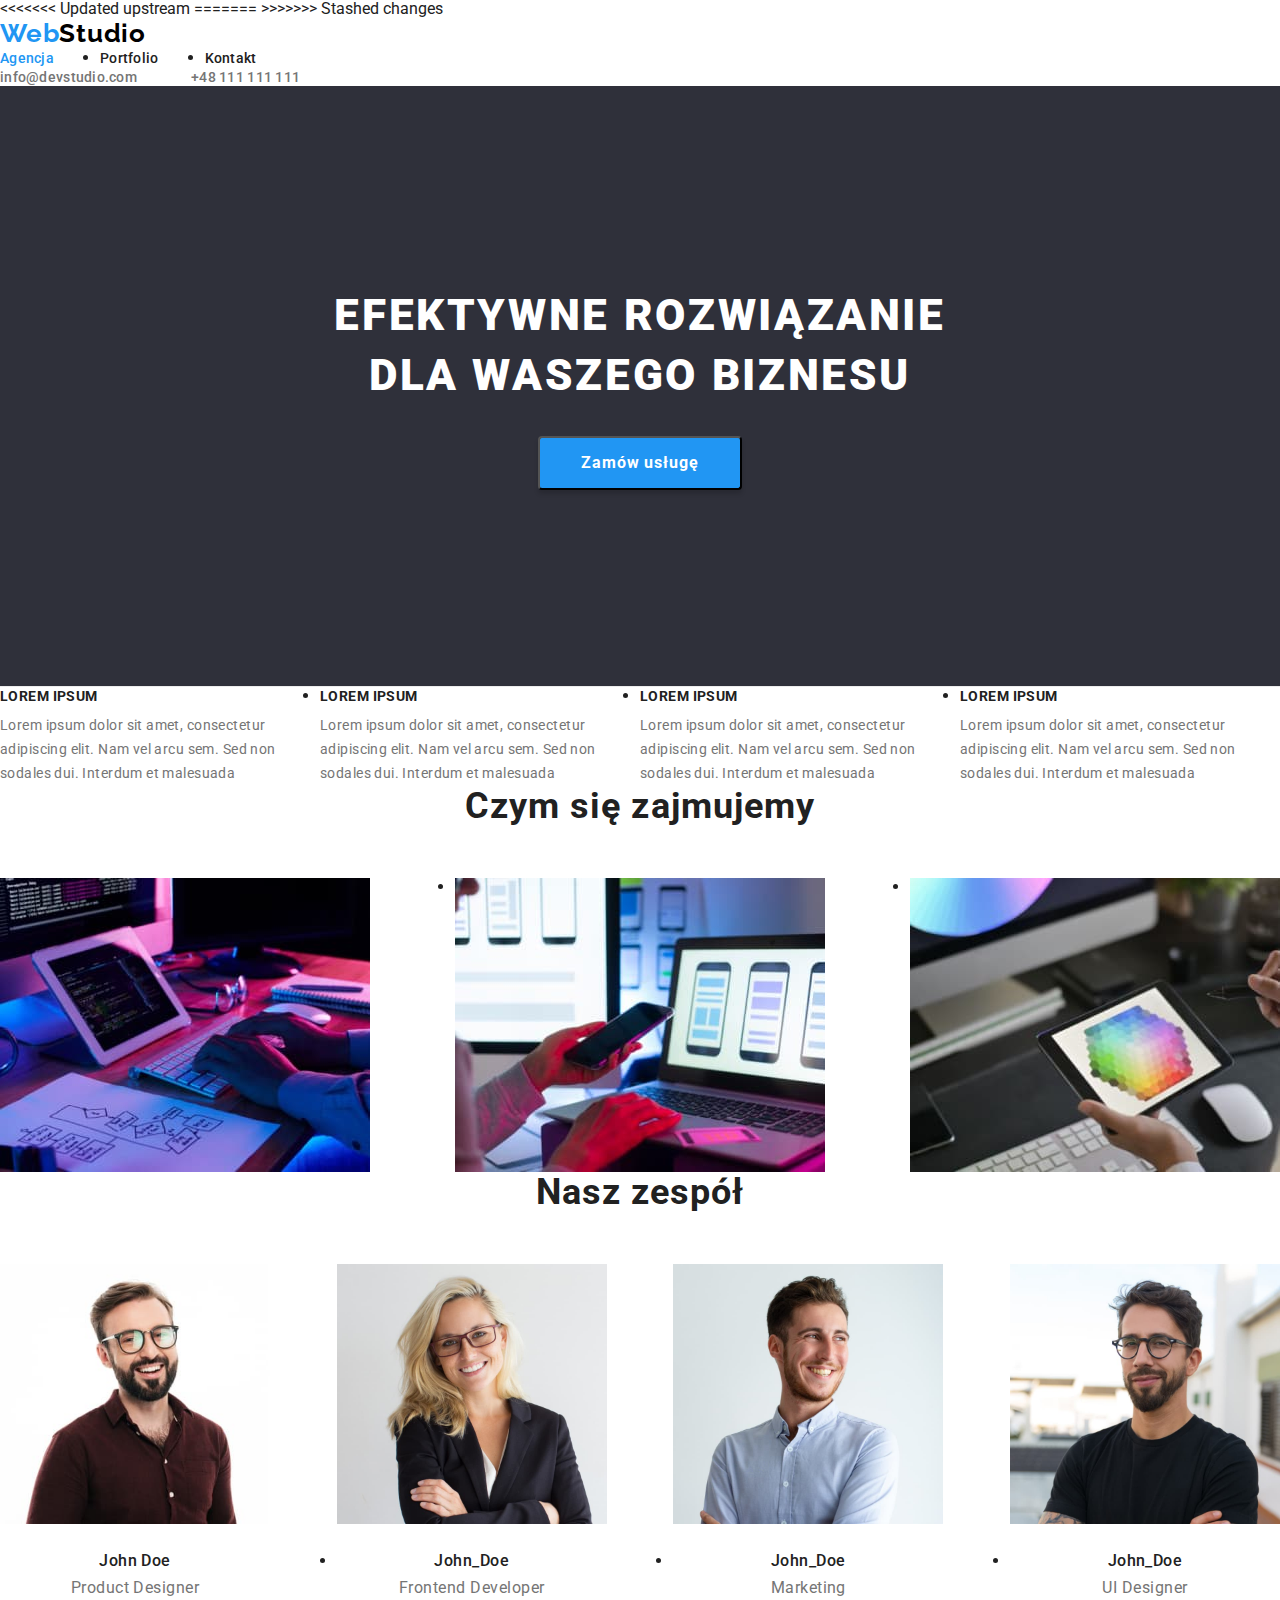
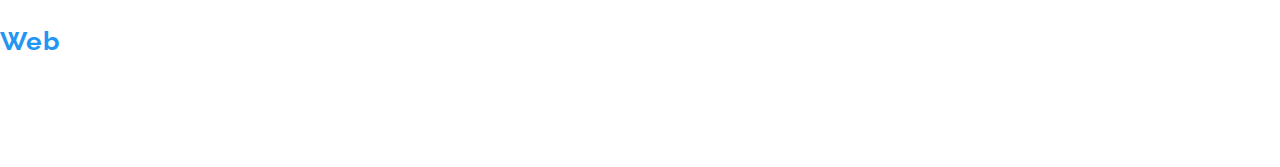
==== index.html @ ec121b89 "Update index.html" ====
<!DOCTYPE html>
<<<<<<< Updated upstream
<html lang="pl">
=======
>>>>>>> Stashed changes

<head>
    <meta charset="UTF-8"/>
    <meta http-equiv="X-UA-Compatible" content="IE=edge"/>
    <meta name="viewport" content="width=device-width, initial-scale=1.0"/>
 
    <link rel="stylesheet" href="https://cdnjs.cloudflare.com/ajax/libs/modern-normalize/1.1.0/modern-normalize.min.css"/>
    <link rel="preconnect" href="://fonts.googleapis.com"/>
    <link rel="preconnect" href="://fonts.gstatic.com" crossorigin/>
    <link
      rel="stylesheet"
      href="https://fonts.googleapis.com/css2?family=Raleway:wght@700&family=Roboto:wght@400;500;700;900&display=swap"
      as="style"/>
    <link rel="stylesheet" href="css/style.css"/>
    <title>Zadanie 2</title>
</head>
 <body>
    <header class="header">
           <a class="logo-link" href="index.html">Web<span class="logo-dark">Studio</span></a>
        <nav class="navigation">
           <ul class="navigation-list">
               <li class="navigation-list-item">
                 <a class="navigation-list-item-link active" href="index.html">Agencja</a></li>
                <li class="navigation-list-item">
                 <a class="navigation-list-item-link" href="portfolio.html">Portfolio</a></li>
                <li class="navigation-list-item">
                 <a class="navigation-list-item-link" href="#">Kontakt</a></li>
            </ul>
        </nav>
        <!-- Sekcja HERO -->
                    <a class="email" href="mailto:info@devstudio.com">info@devstudio.com</a>
                    <a href="tel:48111111111" class="phone-number">+48 111 111 111</a>
                <div class="main-header-container">
            <h1 class="main-header">EFEKTYWNE ROZWIĄZANIE DLA WASZEGO BIZNESU</h1>
            <button class="primary-btn" type="button">Zamów usługę</button>
            </div>
    </header>

    <main>
    <!--Nasze atuty-->
        <section class="our-atributes">
            <h2 hidden>Nasze atuty</h2>
            <ul class="atributes-list">
                <li class="atributes-list-item">
                <p class="atributes-list-item-header">LOREM IPSUM</p>
                <p class="atributes-list-item-text">
                        Lorem ipsum dolor sit amet, consectetur adipiscing elit. Nam vel arcu sem. Sed non sodales dui.
                        Interdum et malesuada </p>
                </li>
                <li class="atributes-list-item">
                    <p class="atributes-list-item-header">LOREM IPSUM</p>
                    <p class="atributes-list-item-text">
                        Lorem ipsum dolor sit amet, consectetur adipiscing elit. Nam vel arcu sem. Sed non sodales dui.
                        Interdum et malesuada </p>
                <li class="atributes-list-item">
                    <p class="atributes-list-item-header">LOREM IPSUM</p>
                    <p class="atributes-list-item-text">
                        Lorem ipsum dolor sit amet, consectetur adipiscing elit. Nam vel arcu sem. Sed non sodales dui.
                        Interdum et malesuada </p>
                <li class="address-list-link-item">
                    <p class="atributes-list-item-header">LOREM IPSUM</p>
                    <p class="atributes-list-item-text">
                        Lorem ipsum dolor sit amet, consectetur adipiscing elit. Nam vel arcu sem. Sed non sodales dui.
                        Interdum et malesuada </p>
                </li>
                </ul>
            </section>

            <!--Czym się zajmujemy-->
            <section class="what-we-do">
                <h2 class="second-header">Czym się zajmujemy</h2>
                <ul class="what-we-do-list">
                    <li class="what-we-do-list-item">
                        <img class="what-we-do-list-img" src="images/about_us/about_us_img1.jpg" alt="oprogramowanie dla laptopa" width="370"
                            height="294"/>
                    </li>
                    <li class="what-we-do-list-item">
                        <img class="what-we-do-list-img" src="images/about_us/about_us_img2.jpg" alt="aplikacje dla smartfona" width="370"
                            height="294"/>
                    </li>
                    <li class="what-we-do-list-item">
                        <img class="what-we-do-list-img" src="images/about_us/about_us_img3.jpg" alt="gry na tablet" width="370" height="294"/>
                    </li>
                </ul>
            </section>

        <!--Nasz zespół-->
            <section class="our-team">
                <h2 class="second-header">Nasz zespół</h2>
                <ul class="our-team-list">
                    <li class="our-team-list-item">
                        <img class="our-team-list-img" src="images/our_team/our_team_img1.jpg" alt="John_Doe1" width="270" height="260" />
                        <h3 class="our-team-list-employee">John Doe</h3>
                        <p class="our-team-list-occupation">Product Designer</p>
                    </li>
                    <li class="our-team-list-item">
                        <img src="images/our_team/our_team_img2.jpg" alt="John_Doe2" width="270" height="260" />
                        <h3 class="our-team-list-employee">John_Doe</h3>
                        <p class="our-team-list-occupation">Frontend Developer</p>
                    </li>
                    <li class="our-team-list-item">
                        <img class="our-team-list-img" src="images/our_team/our_team_img3.jpg" alt="John_Doe3" width="270" height="260" />
                        <h3 class="our-team-list-employee">John_Doe</h3>
                        <p class="our-team-list-occupation">Marketing</p>
                    </li>
                    <li class="our-team-list-item">
                        <img class="our-team-list-img" src="images/our_team/our_team_img4.jpg" alt="John_Doe4" width="270" height="260" />
                        <h3 class="our-team-list-employee">John_Doe</h3>
                        <p class="our-team-list-occupation">UI Designer</p>
                    </li>
                </ul>
        </section>
    </main>

    <!-- Stopka -->
    <footer class="footer">
        <a class="logo-link" href="index.html">Web<span class="logo-light">Studio</span></a>
        <address class="address">
            <ul class="address-list">
                <li class="address-list-item">
                  <a class="address-list-link street"
                  href="https://goo.gl/maps/x3iuPh3qe1rizQfR7"
                  target="_blank">
                  m. Warszawa, Aleje Jerozolimskie 21</a>
                </li>
                <li class="address-list-item">
                    <a class="address-list-link" href="mailto:info@example.com">info@example.com</a>
                </li>
                <li class="adrress-list-item">
                    <a class="address-list-link" href="tel:48111111111">+48 111 111 111</a>
                </li>
            </ul>
        </address>
    </footer>
 </body>
</html>
---- css/style.css ----
:root {
	--main-font-family: "Roboto", sans-serif;
	--second-font-family: "Raleway", sans-serif;
	--main-txt-color: #212121;
	--grey-txt-color: #757575;
	--white-txt-color: #ffffff;
	--dark-background-color: #2f303a;
	--hover-color: #2196f3;
}

body {
	font-family: var(--main-font-family);
	color: var(--main-txt-color);
}
button {
	font-family: inherit;
}

h1,
h2,
h3,
h4,
h5,
h6 {
	margin: 0;
	padding: 0;
}

p {
	margin: 0;
	padding: 0;
}

ul,
ol {
	margin: 0;
	padding: 0;
}

.list {
	list-style: none;
}

img {
	display: block;
}

a {
	text-decoration: none;
}

.container {
	width: 1200px;
	padding: 0 15px;
	margin: 0 auto;
}

.section {
	padding-top: 94px;
	padding-bottom: 94px;
}
/* ====== COMPONENTS ====== */
.navigation-list-item-link.active {
	color: var(--hover-color);
}

/* ====== HEADER ====== */
.header {
	border-bottom: 1px solid #ececec;
}
.header .container {
	display: flex;
	align-items: center;
}

.navigation {
	display: flex;
}
.navigation-list {
	display: flex;
}

.navigation-list-item:not(:last-child) {
	margin-right: 46px;
}

.email {
	margin-left: auto;
	margin-right: 50px;
}

.header .logo-link {
	font-family: var(--second-font-family);
	font-style: normal;
	font-weight: 700;
	font-size: 26px;
	line-height: 1.192;

	letter-spacing: 0.03em;
	color: var(--hover-color);

	padding-top: 24px;
	padding-bottom: 25px;
	margin-right: 93px;
}

.logo-dark {
	color: #000000;
}

.navigation-list-item-link,
.email,
.phone-number {
	font-style: normal;
	font-weight: 500;
	font-size: 14px;
	line-height: 1.142;
	letter-spacing: 0.02em;
}

.navigation-list-item-link {
	color: var(--main-txt-color);
}

.email,
.phone-number {
	color: var(--grey-txt-color);
}

.navigation-list-item-link:hover,
.navigation-list-item-link:focus,
.email:hover,
.email:focus,
.phone-number:hover,
.phone-number:focus {
	color: var(--hover-color);
}

.main-header-container {
	background-color: var(--dark-background-color);
	height: 600px;
}

.main-header {
	font-weight: 900;
	font-size: 44px;
	line-height: 1.363;
	text-align: center;
	letter-spacing: 0.06em;
	text-transform: uppercase;
	color: var(--white-txt-color);
	padding: 200px 0 30px;
	width: 692px;
	margin: 0 auto;
}

.primary-btn {
	background-color: var(--hover-color);
	box-shadow: 0px 4px 4px rgba(0, 0, 0, 0.15);
	border-radius: 4px;
	font-weight: 700;
	font-size: 16px;
	line-height: 1.875;
	display: flex;
	align-items: center;
	text-align: center;
	letter-spacing: 0.06em;
	color: var(--white-txt-color);
	padding: 10px 41px;
	margin: 0 auto;
}

.primary-btn:hover {
	cursor: pointer;
}

/* ====== OUR ATRIBUTES ====== */

.atributes-list {
	display: flex;
}

.atributes-list-item-header {
	font-weight: 700;
	font-size: 14px;
	line-height: 1.142;
	letter-spacing: 0.03em;
	text-transform: uppercase;
	padding-bottom: 10px;
}

.atributes-list-item-header:not(:last-child) {
	padding-right: 30px;
}
.atributes-list-item-text {
	font-size: 14px;
	line-height: 1.714;
	letter-spacing: 0.03em;
	color: var(--grey-txt-color);
}

/* ====== WHAT WE DO ====== */

.second-header {
	font-weight: 700;
	font-size: 36px;
	line-height: 1.166;
	text-align: center;
	letter-spacing: 0.03em;
	padding-bottom: 50px;
}

.what-we-do-list {
	display: flex;
	justify-content: space-between;
}

/* ====== OUR TEAM ====== */

.our-team-background {
	background-color: #f5f4fa;
}

.our-team-list {
	display: flex;
	justify-content: space-between;
}

.our-team-list-item {
	background-color: #ffffff;
}
.second-header {
	padding-bottom: 50px;
}
.our-team-list-employee {
	font-weight: 500;
	font-size: 16px;
	line-height: 0.842;
	text-align: center;
	letter-spacing: 0.03em;
	padding-top: 30px;
	padding-bottom: 10px;
}

.our-team-list-occupation {
	font-size: 16px;
	line-height: 1.187;
	text-align: center;
	letter-spacing: 0.03em;
	color: var(--grey-txt-color);
	padding-bottom: 30px;
}

/* ====== FOOTER ====== */

.footer-background {
	background-color: var(--dark-background-color);
}

.footer .container {
	padding-top: 60px;
}
.footer .logo-link {
	font-family: var(--second-font-family);
	font-style: normal;
	font-weight: 700;
	font-size: 26px;
	line-height: 1.192;

	letter-spacing: 0.03em;
	color: var(--hover-color);
}

.address-list {
	padding-top: 20px;
}

.address-list-item:not(:last-child) {
	padding-bottom: 9px;
}
.address-list-item:last-child {
	padding-bottom: 60px;
}
.address-list-link {
	font-style: normal;
	font-size: 14px;
	line-height: 1.714;
	letter-spacing: 0.03em;
	color: rgba(255, 255, 255, 0.6);
}

.address-list-link:hover,
.address-list-link:focus {
	color: var(--hover-color);
}

.logo-light {
	color: var(--white-txt-color);
}

.street {
	color: var(--white-txt-color);
}

/* ====== PORTFOLIO ====== */

.filters-list {
	display: flex;
	justify-content: center;
}

.filters-list-item:not(:last-child) {
	padding-right: 8px;
	padding-bottom: 34px;
}

.projects-list {
	display: flex;
	flex-wrap: wrap;
}

.projects-list-item:not(:nth-child(3n)) {
	margin-right: 30px;
}

.projects-list-item {
	margin-bottom: 30px;
}

.projects-list-border {
	border: 1px solid #eeeeee;
}
.filter-btn {
	font-style: normal;
	font-weight: 500;
	font-size: 16px;
	line-height: 1.625;
	text-align: center;
	letter-spacing: 0.03em;
	display: flex;
	align-items: center;
}

.filter-btn:hover,
.filter-btn:focus {
	cursor: pointer;
	color: var(--white-txt-color);
	background-color: var(--hover-color);
}

.projects-list-title {
	font-weight: 700;
	font-size: 18px;
	line-height: 2;
	letter-spacing: 0.06em;
	padding-top: 20px;
	padding-left: 24px;
}

.projects-list-type {
	font-size: 16px;
	line-height: 1.875;
	letter-spacing: 0.03em;
	color: var(--grey-txt-color);
	padding-top: 4px;
	padding-bottom: 20px;
	padding-left: 24px;
}
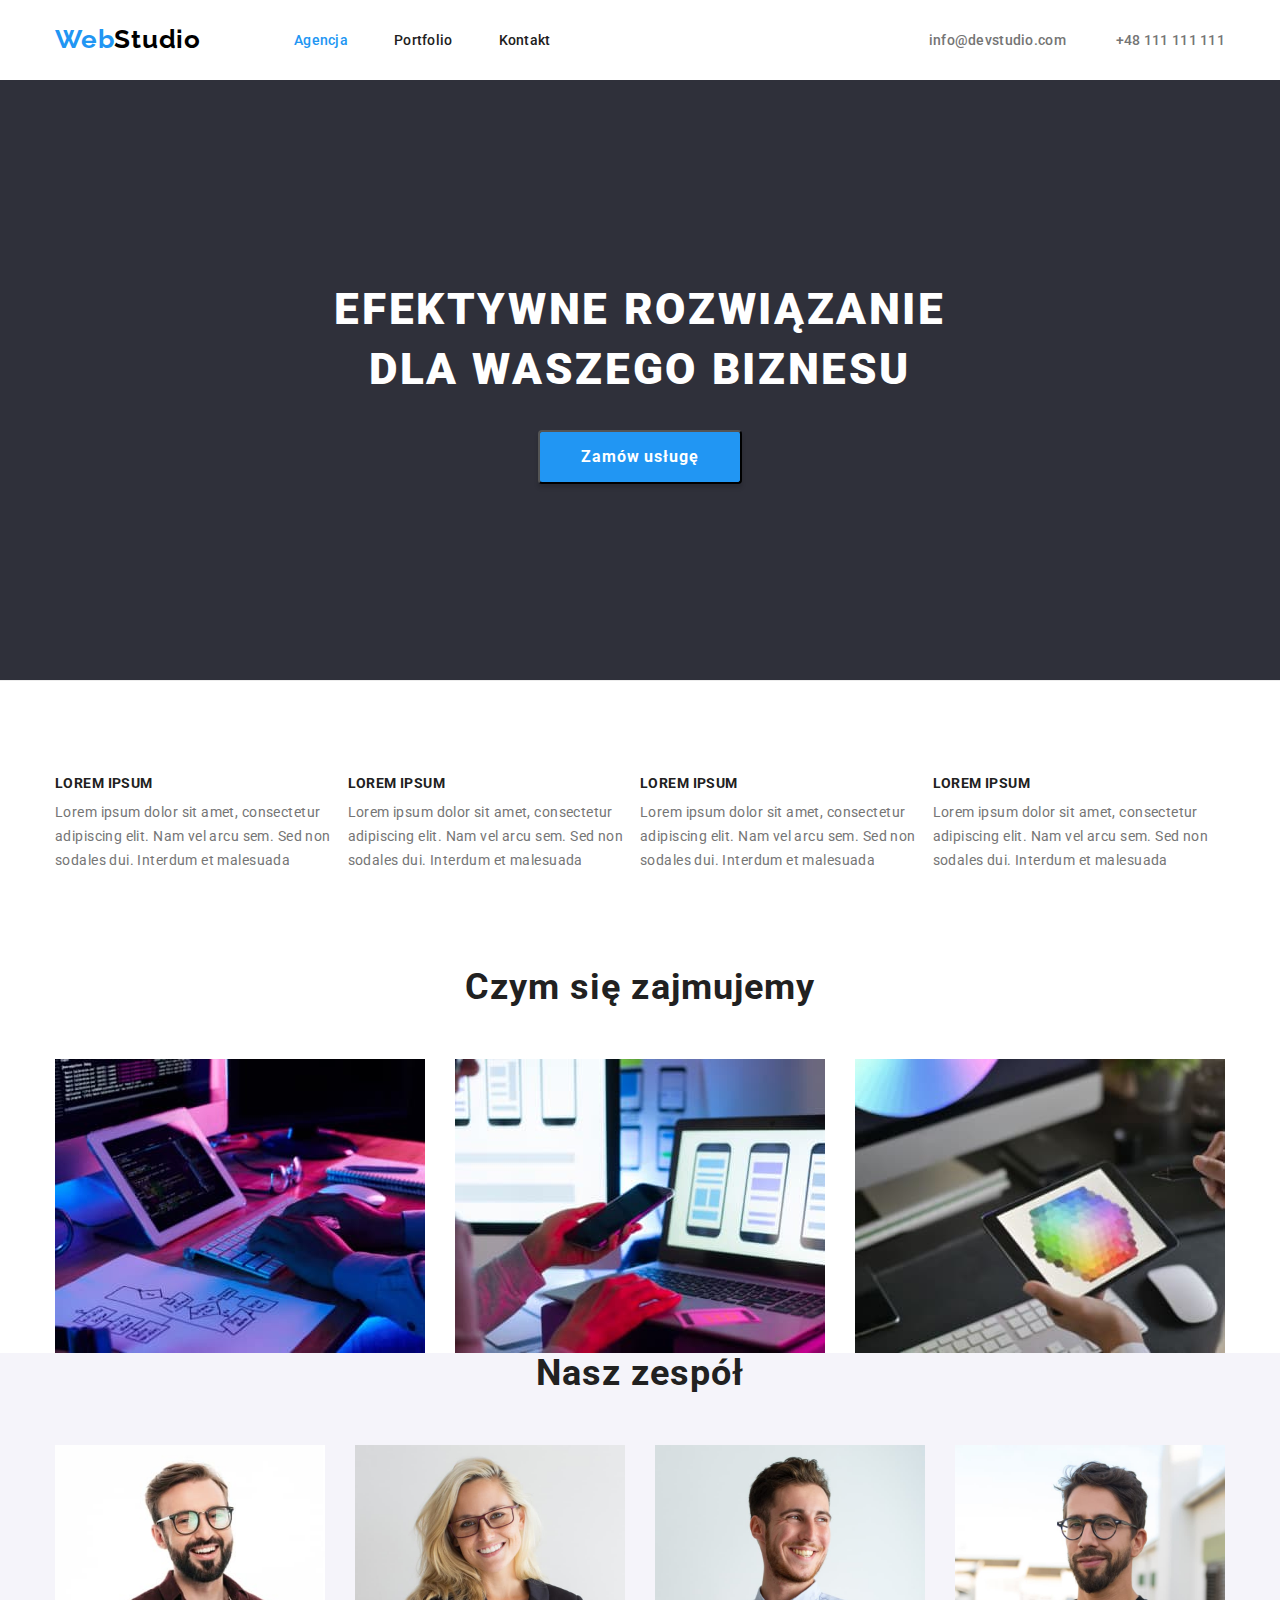
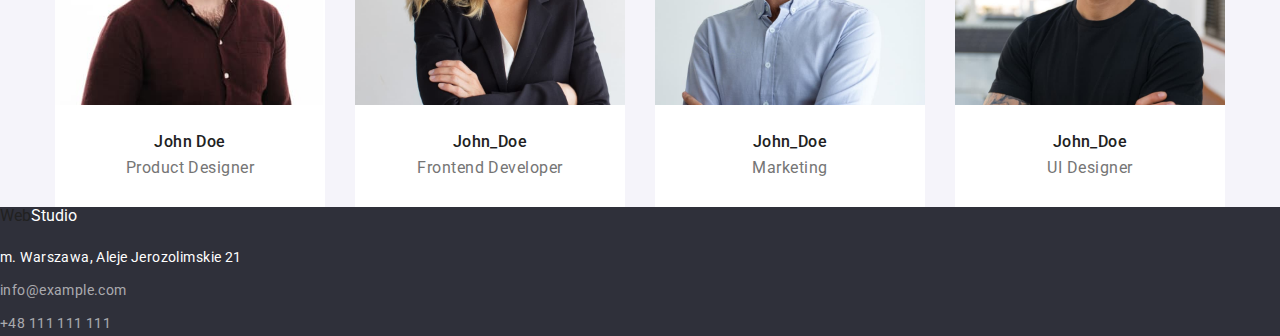
==== commit bf9b3056: "Update index.html" ====
--- a/index.html
+++ b/index.html
@@ -1,9 +1,5 @@
 <!DOCTYPE html>
-<<<<<<< Updated upstream
 <html lang="pl">
-=======
->>>>>>> Stashed changes
-
 <head>
     <meta charset="UTF-8"/>
     <meta http-equiv="X-UA-Compatible" content="IE=edge"/>
@@ -17,13 +13,14 @@
       href="https://fonts.googleapis.com/css2?family=Raleway:wght@700&family=Roboto:wght@400;500;700;900&display=swap"
       as="style"/>
     <link rel="stylesheet" href="css/style.css"/>
-    <title>Zadanie 2</title>
+    <title>Zadanie 3</title>
 </head>
- <body>
+<body>
     <header class="header">
+        <div class="container">
            <a class="logo-link" href="index.html">Web<span class="logo-dark">Studio</span></a>
         <nav class="navigation">
-           <ul class="navigation-list">
+           <ul class="navigation-list list">
                <li class="navigation-list-item">
                  <a class="navigation-list-item-link active" href="index.html">Agencja</a></li>
                 <li class="navigation-list-item">
@@ -32,20 +29,24 @@
                  <a class="navigation-list-item-link" href="#">Kontakt</a></li>
             </ul>
         </nav>
-        <!-- Sekcja HERO -->
+    <!-- Sekcja HERO -->
                     <a class="email" href="mailto:info@devstudio.com">info@devstudio.com</a>
                     <a href="tel:48111111111" class="phone-number">+48 111 111 111</a>
-                <div class="main-header-container">
+        </div>
+
+        <div class="main-header-container">
             <h1 class="main-header">EFEKTYWNE ROZWIĄZANIE DLA WASZEGO BIZNESU</h1>
             <button class="primary-btn" type="button">Zamów usługę</button>
-            </div>
+        </div>
     </header>
 
     <main>
     <!--Nasze atuty-->
-        <section class="our-atributes">
+
+        <section class="our-atributes section">
+            <div class="container">
             <h2 hidden>Nasze atuty</h2>
-            <ul class="atributes-list">
+            <ul class="atributes-list list">
                 <li class="atributes-list-item">
                 <p class="atributes-list-item-header">LOREM IPSUM</p>
                 <p class="atributes-list-item-text">
@@ -69,14 +70,16 @@
                         Interdum et malesuada </p>
                 </li>
                 </ul>
+                </div>
             </section>
 
-            <!--Czym się zajmujemy-->
+        <!--Czym się zajmujemy-->
             <section class="what-we-do">
+                <div class="container">
                 <h2 class="second-header">Czym się zajmujemy</h2>
-                <ul class="what-we-do-list">
+                <ul class="what-we-do-list list">
                     <li class="what-we-do-list-item">
-                        <img class="what-we-do-list-img" src="images/about_us/about_us_img1.jpg" alt="oprogramowanie dla laptopa" width="370"
+                        <img class="what-we-do-list-img" src="/images/about_us/about_us_img1.jpg" alt="oprogramowanie dla laptopa" width="370"
                             height="294"/>
                     </li>
                     <li class="what-we-do-list-item">
@@ -87,19 +90,23 @@
                         <img class="what-we-do-list-img" src="images/about_us/about_us_img3.jpg" alt="gry na tablet" width="370" height="294"/>
                     </li>
                 </ul>
+                </div>
             </section>
 
         <!--Nasz zespół-->
+
+        <div class="our-team-background">
             <section class="our-team">
+            <div class="container">
                 <h2 class="second-header">Nasz zespół</h2>
-                <ul class="our-team-list">
+                <ul class="our-team-list list">
                     <li class="our-team-list-item">
                         <img class="our-team-list-img" src="images/our_team/our_team_img1.jpg" alt="John_Doe1" width="270" height="260" />
                         <h3 class="our-team-list-employee">John Doe</h3>
                         <p class="our-team-list-occupation">Product Designer</p>
                     </li>
                     <li class="our-team-list-item">
-                        <img src="images/our_team/our_team_img2.jpg" alt="John_Doe2" width="270" height="260" />
+                        <img class="our-team-list-img" src="images/our_team/our_team_img2.jpg" alt="John_Doe2" width="270" height="260" />
                         <h3 class="our-team-list-employee">John_Doe</h3>
                         <p class="our-team-list-occupation">Frontend Developer</p>
                     </li>
@@ -114,14 +121,18 @@
                         <p class="our-team-list-occupation">UI Designer</p>
                     </li>
                 </ul>
+            </div>
         </section>
+        </div>
     </main>
 
     <!-- Stopka -->
+    <div class="footer-background">
     <footer class="footer">
+        <div class="container>
         <a class="logo-link" href="index.html">Web<span class="logo-light">Studio</span></a>
         <address class="address">
-            <ul class="address-list">
+            <ul class="address-list list">
                 <li class="address-list-item">
                   <a class="address-list-link street"
                   href="https://goo.gl/maps/x3iuPh3qe1rizQfR7"
@@ -136,6 +147,8 @@
                 </li>
             </ul>
         </address>
+        </div>
     </footer>
+    </div>
  </body>
 </html>
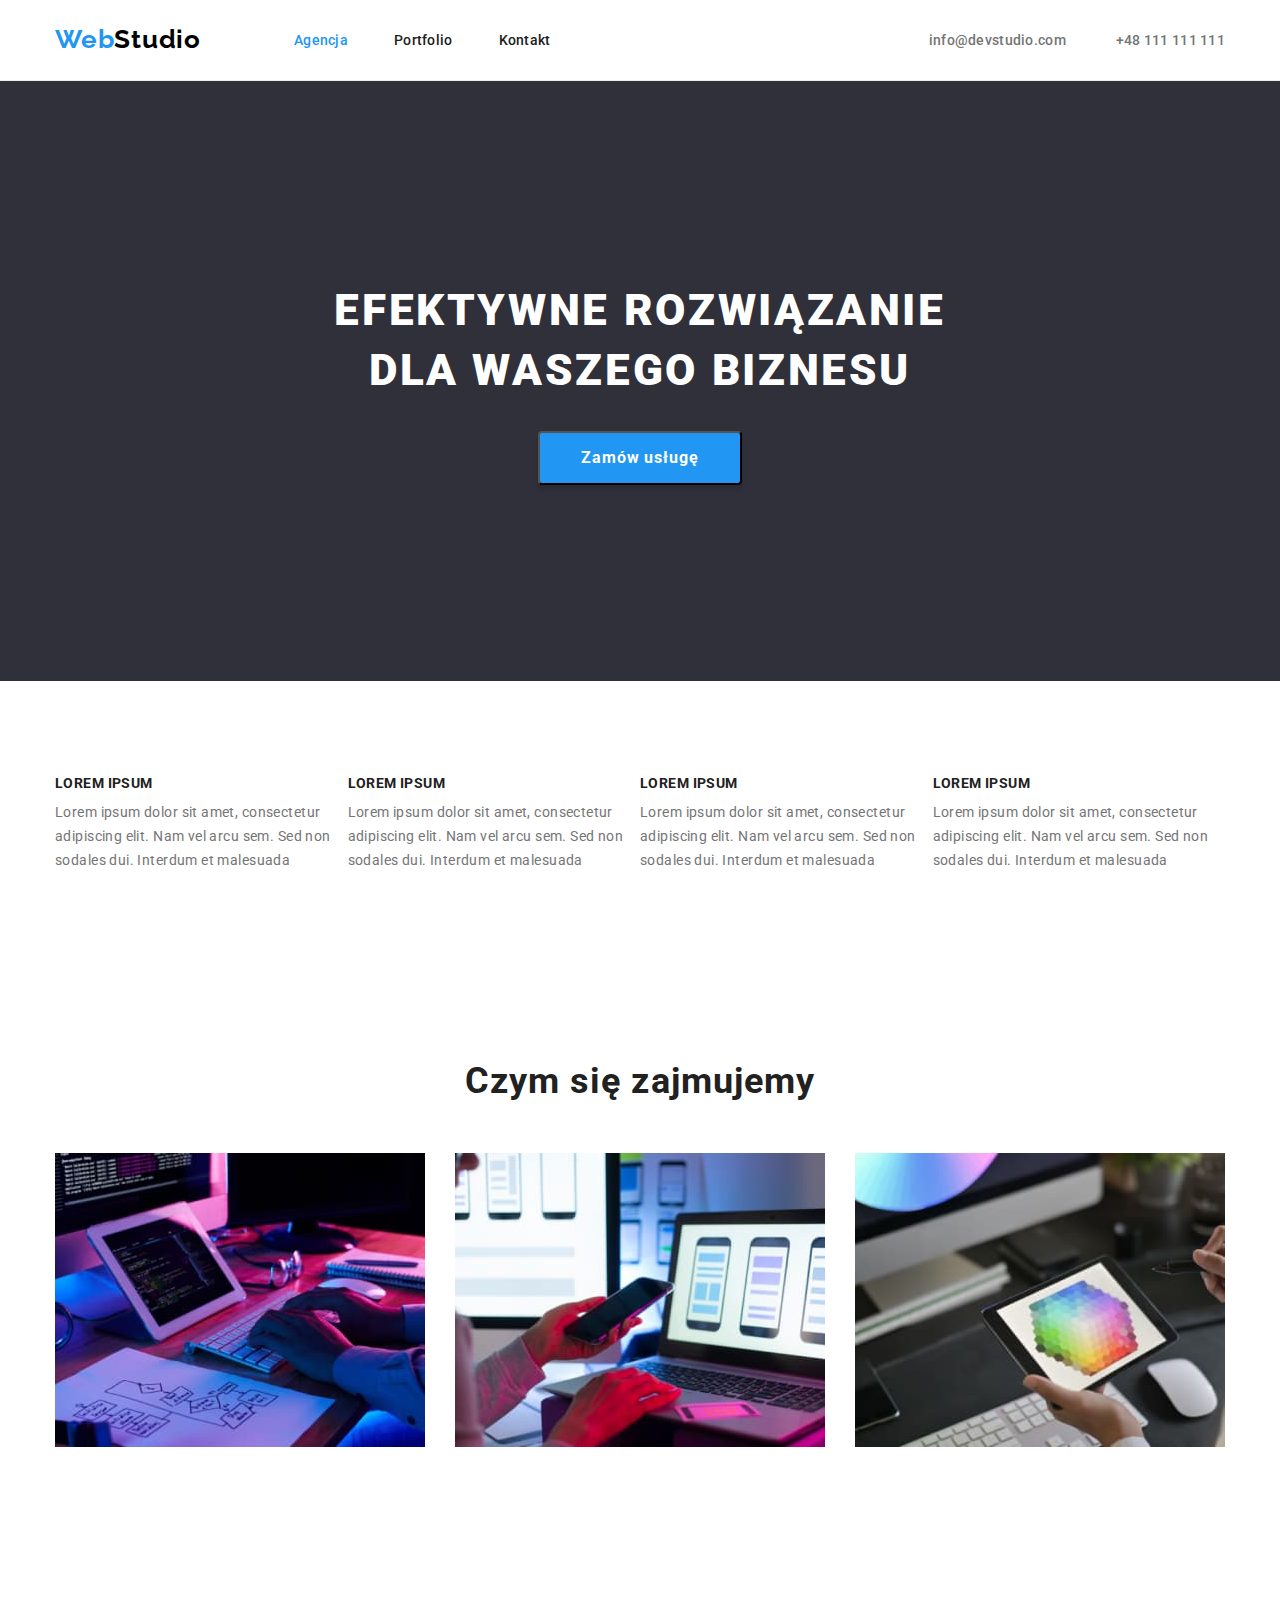
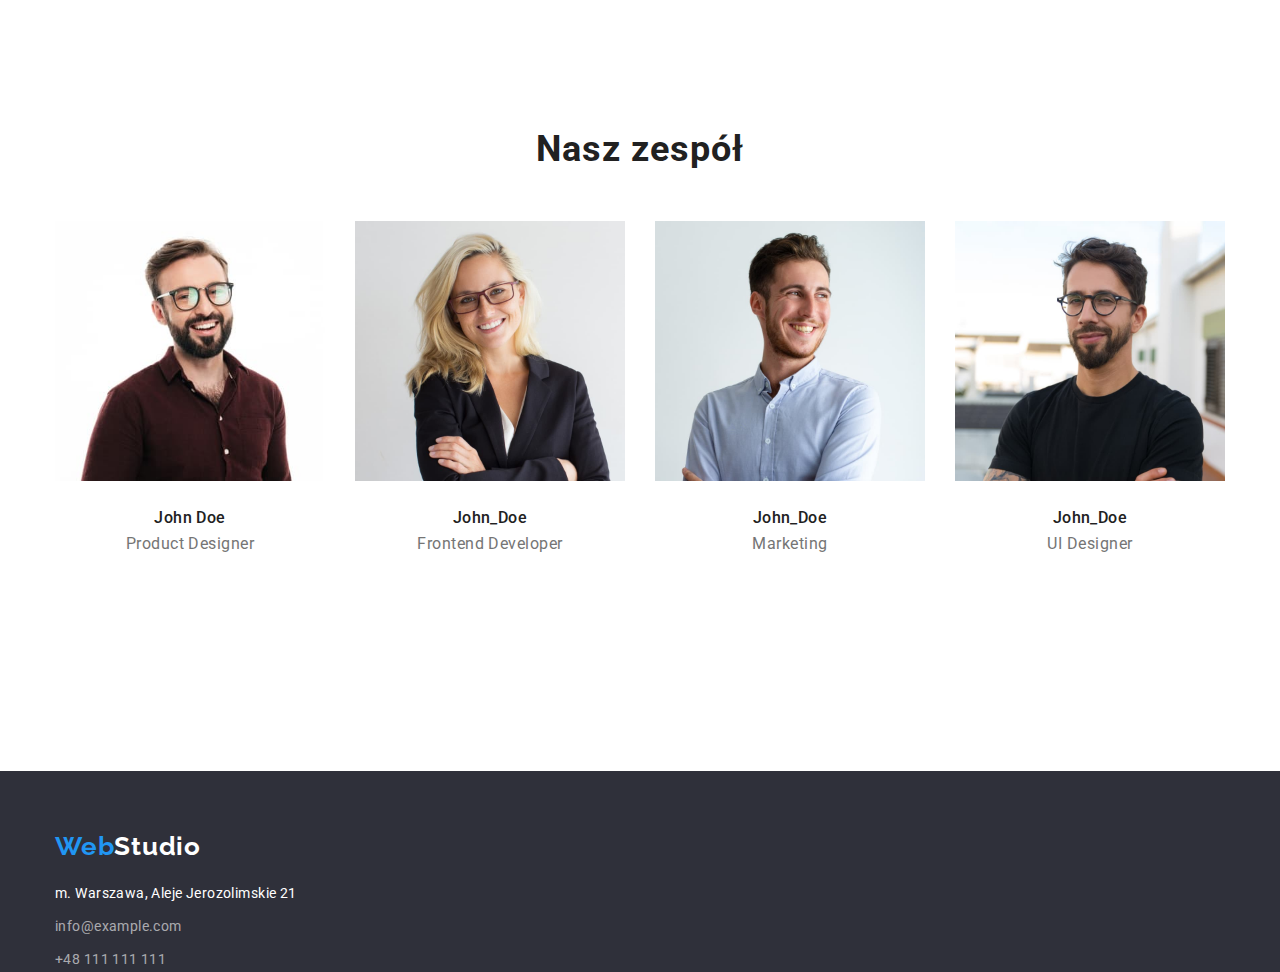
==== commit 466c4692: "fix2" ====
--- a/index.html
+++ b/index.html
@@ -1,154 +1,223 @@
 <!DOCTYPE html>
 <html lang="pl">
-<head>
-    <meta charset="UTF-8"/>
-    <meta http-equiv="X-UA-Compatible" content="IE=edge"/>
-    <meta name="viewport" content="width=device-width, initial-scale=1.0"/>
- 
-    <link rel="stylesheet" href="https://cdnjs.cloudflare.com/ajax/libs/modern-normalize/1.1.0/modern-normalize.min.css"/>
-    <link rel="preconnect" href="://fonts.googleapis.com"/>
-    <link rel="preconnect" href="://fonts.gstatic.com" crossorigin/>
+  <head>
+    <meta charset="UTF-8" />
+    <meta http-equiv="X-UA-Compatible" content="IE=edge" />
+    <meta name="viewport" content="width=device-width, initial-scale=1.0" />
+
+    <link
+      rel="stylesheet"
+      href="https://cdnjs.cloudflare.com/ajax/libs/modern-normalize/1.1.0/modern-normalize.min.css"
+    />
+    <link rel="preconnect" href="://fonts.googleapis.com" />
+    <link rel="preconnect" href="://fonts.gstatic.com" crossorigin />
     <link
       rel="stylesheet"
       href="https://fonts.googleapis.com/css2?family=Raleway:wght@700&family=Roboto:wght@400;500;700;900&display=swap"
-      as="style"/>
-    <link rel="stylesheet" href="css/style.css"/>
+      as="style"
+    />
+    <link rel="stylesheet" href="css/style.css" />
     <title>Zadanie 3</title>
-</head>
-<body>
+  </head>
+  <body>
     <header class="header">
+      <div class="container">
+        <a class="logo-link" href="index.html"
+          >Web<span class="logo-dark">Studio</span></a
+        >
+        <nav class="navigation">
+          <ul class="navigation-list list">
+            <li class="navigation-list-item">
+              <a class="navigation-list-item-link active" href="index.html"
+                >Agencja</a
+              >
+            </li>
+            <li class="navigation-list-item">
+              <a class="navigation-list-item-link" href="portfolio.html"
+                >Portfolio</a
+              >
+            </li>
+            <li class="navigation-list-item">
+              <a class="navigation-list-item-link" href="#">Kontakt</a>
+            </li>
+          </ul>
+        </nav>
+        <!-- Sekcja HERO -->
+        <a class="email" href="mailto:info@devstudio.com">info@devstudio.com</a>
+        <a href="tel:48111111111" class="phone-number">+48 111 111 111</a>
+      </div>
+    </header>
+    <main>
+      <!--Nasze atuty-->
+      <section>
+        <div class="main-header-container">
+          <h1 class="main-header">EFEKTYWNE ROZWIĄZANIE DLA WASZEGO BIZNESU</h1>
+          <button class="primary-btn" type="button">Zamów usługę</button>
+        </div>
+      </section>
+      <section class="section">
         <div class="container">
-           <a class="logo-link" href="index.html">Web<span class="logo-dark">Studio</span></a>
-        <nav class="navigation">
-           <ul class="navigation-list list">
-               <li class="navigation-list-item">
-                 <a class="navigation-list-item-link active" href="index.html">Agencja</a></li>
-                <li class="navigation-list-item">
-                 <a class="navigation-list-item-link" href="portfolio.html">Portfolio</a></li>
-                <li class="navigation-list-item">
-                 <a class="navigation-list-item-link" href="#">Kontakt</a></li>
+          <h2 hidden>Nasze atuty</h2>
+          <ul class="atributes-list list">
+            <li class="atributes-list-item">
+              <p class="atributes-list-item-header">LOREM IPSUM</p>
+              <p class="atributes-list-item-text">
+                Lorem ipsum dolor sit amet, consectetur adipiscing elit. Nam vel
+                arcu sem. Sed non sodales dui. Interdum et malesuada
+              </p>
+            </li>
+            <li class="atributes-list-item">
+              <p class="atributes-list-item-header">LOREM IPSUM</p>
+              <p class="atributes-list-item-text">
+                Lorem ipsum dolor sit amet, consectetur adipiscing elit. Nam vel
+                arcu sem. Sed non sodales dui. Interdum et malesuada
+              </p>
+            </li>
+
+            <li class="atributes-list-item">
+              <p class="atributes-list-item-header">LOREM IPSUM</p>
+              <p class="atributes-list-item-text">
+                Lorem ipsum dolor sit amet, consectetur adipiscing elit. Nam vel
+                arcu sem. Sed non sodales dui. Interdum et malesuada
+              </p>
+            </li>
+
+            <li class="address-list-link-item">
+              <p class="atributes-list-item-header">LOREM IPSUM</p>
+              <p class="atributes-list-item-text">
+                Lorem ipsum dolor sit amet, consectetur adipiscing elit. Nam vel
+                arcu sem. Sed non sodales dui. Interdum et malesuada
+              </p>
+            </li>
+          </ul>
+        </div>
+      </section>
+
+      <!--Czym się zajmujemy-->
+      <section class="section">
+        <div class="container">
+          <h2 class="second-header">Czym się zajmujemy</h2>
+          <ul class="what-we-do-list list">
+            <li class="what-we-do-list-item">
+              <img
+                class="what-we-do-list-img"
+                src="./images/about_us/about_us_img1.jpg"
+                alt="oprogramowanie dla laptopa"
+                width="370"
+                height="294"
+              />
+            </li>
+            <li class="what-we-do-list-item">
+              <img
+                class="what-we-do-list-img"
+                src="./images/about_us/about_us_img2.jpg"
+                alt="aplikacje dla smartfona"
+                width="370"
+                height="294"
+              />
+            </li>
+            <li class="what-we-do-list-item">
+              <img
+                class="what-we-do-list-img"
+                src="./images/about_us/about_us_img3.jpg"
+                alt="gry na tablet"
+                width="370"
+                height="294"
+              />
+            </li>
+          </ul>
+        </div>
+      </section>
+
+      <!--Nasz zespół-->
+
+      <div class="section">
+        <section class="section">
+          <div class="container">
+            <h2 class="second-header">Nasz zespół</h2>
+            <ul class="our-team-list list">
+              <li class="our-team-list-item">
+                <img
+                  class="our-team-list-img"
+                  src="./images/our_team/our_team_img1.jpg"
+                  alt="John_Doe1"
+                  width="270"
+                  height="260"
+                />
+                <h3 class="our-team-list-employee">John Doe</h3>
+                <p class="our-team-list-occupation">Product Designer</p>
+              </li>
+              <li class="our-team-list-item">
+                <img
+                  class="our-team-list-img"
+                  src="./images/our_team/our_team_img2.jpg"
+                  alt="John_Doe2"
+                  width="270"
+                  height="260"
+                />
+                <h3 class="our-team-list-employee">John_Doe</h3>
+                <p class="our-team-list-occupation">Frontend Developer</p>
+              </li>
+              <li class="our-team-list-item">
+                <img
+                  class="our-team-list-img"
+                  src="./images/our_team/our_team_img3.jpg"
+                  alt="John_Doe3"
+                  width="270"
+                  height="260"
+                />
+                <h3 class="our-team-list-employee">John_Doe</h3>
+                <p class="our-team-list-occupation">Marketing</p>
+              </li>
+              <li class="our-team-list-item">
+                <img
+                  class="our-team-list-img"
+                  src="./images/our_team/our_team_img4.jpg"
+                  alt="John_Doe4"
+                  width="270"
+                  height="260"
+                />
+                <h3 class="our-team-list-employee">John_Doe</h3>
+                <p class="our-team-list-occupation">UI Designer</p>
+              </li>
             </ul>
-        </nav>
-    <!-- Sekcja HERO -->
-                    <a class="email" href="mailto:info@devstudio.com">info@devstudio.com</a>
-                    <a href="tel:48111111111" class="phone-number">+48 111 111 111</a>
-        </div>
-
-        <div class="main-header-container">
-            <h1 class="main-header">EFEKTYWNE ROZWIĄZANIE DLA WASZEGO BIZNESU</h1>
-            <button class="primary-btn" type="button">Zamów usługę</button>
-        </div>
-    </header>
-
-    <main>
-    <!--Nasze atuty-->
-
-        <section class="our-atributes section">
-            <div class="container">
-            <h2 hidden>Nasze atuty</h2>
-            <ul class="atributes-list list">
-                <li class="atributes-list-item">
-                <p class="atributes-list-item-header">LOREM IPSUM</p>
-                <p class="atributes-list-item-text">
-                        Lorem ipsum dolor sit amet, consectetur adipiscing elit. Nam vel arcu sem. Sed non sodales dui.
-                        Interdum et malesuada </p>
-                </li>
-                <li class="atributes-list-item">
-                    <p class="atributes-list-item-header">LOREM IPSUM</p>
-                    <p class="atributes-list-item-text">
-                        Lorem ipsum dolor sit amet, consectetur adipiscing elit. Nam vel arcu sem. Sed non sodales dui.
-                        Interdum et malesuada </p>
-                <li class="atributes-list-item">
-                    <p class="atributes-list-item-header">LOREM IPSUM</p>
-                    <p class="atributes-list-item-text">
-                        Lorem ipsum dolor sit amet, consectetur adipiscing elit. Nam vel arcu sem. Sed non sodales dui.
-                        Interdum et malesuada </p>
-                <li class="address-list-link-item">
-                    <p class="atributes-list-item-header">LOREM IPSUM</p>
-                    <p class="atributes-list-item-text">
-                        Lorem ipsum dolor sit amet, consectetur adipiscing elit. Nam vel arcu sem. Sed non sodales dui.
-                        Interdum et malesuada </p>
-                </li>
-                </ul>
-                </div>
-            </section>
-
-        <!--Czym się zajmujemy-->
-            <section class="what-we-do">
-                <div class="container">
-                <h2 class="second-header">Czym się zajmujemy</h2>
-                <ul class="what-we-do-list list">
-                    <li class="what-we-do-list-item">
-                        <img class="what-we-do-list-img" src="/images/about_us/about_us_img1.jpg" alt="oprogramowanie dla laptopa" width="370"
-                            height="294"/>
-                    </li>
-                    <li class="what-we-do-list-item">
-                        <img class="what-we-do-list-img" src="images/about_us/about_us_img2.jpg" alt="aplikacje dla smartfona" width="370"
-                            height="294"/>
-                    </li>
-                    <li class="what-we-do-list-item">
-                        <img class="what-we-do-list-img" src="images/about_us/about_us_img3.jpg" alt="gry na tablet" width="370" height="294"/>
-                    </li>
-                </ul>
-                </div>
-            </section>
-
-        <!--Nasz zespół-->
-
-        <div class="our-team-background">
-            <section class="our-team">
-            <div class="container">
-                <h2 class="second-header">Nasz zespół</h2>
-                <ul class="our-team-list list">
-                    <li class="our-team-list-item">
-                        <img class="our-team-list-img" src="images/our_team/our_team_img1.jpg" alt="John_Doe1" width="270" height="260" />
-                        <h3 class="our-team-list-employee">John Doe</h3>
-                        <p class="our-team-list-occupation">Product Designer</p>
-                    </li>
-                    <li class="our-team-list-item">
-                        <img class="our-team-list-img" src="images/our_team/our_team_img2.jpg" alt="John_Doe2" width="270" height="260" />
-                        <h3 class="our-team-list-employee">John_Doe</h3>
-                        <p class="our-team-list-occupation">Frontend Developer</p>
-                    </li>
-                    <li class="our-team-list-item">
-                        <img class="our-team-list-img" src="images/our_team/our_team_img3.jpg" alt="John_Doe3" width="270" height="260" />
-                        <h3 class="our-team-list-employee">John_Doe</h3>
-                        <p class="our-team-list-occupation">Marketing</p>
-                    </li>
-                    <li class="our-team-list-item">
-                        <img class="our-team-list-img" src="images/our_team/our_team_img4.jpg" alt="John_Doe4" width="270" height="260" />
-                        <h3 class="our-team-list-employee">John_Doe</h3>
-                        <p class="our-team-list-occupation">UI Designer</p>
-                    </li>
-                </ul>
-            </div>
+          </div>
         </section>
-        </div>
+      </div>
     </main>
 
     <!-- Stopka -->
     <div class="footer-background">
-    <footer class="footer">
-        <div class="container>
-        <a class="logo-link" href="index.html">Web<span class="logo-light">Studio</span></a>
-        <address class="address">
+      <footer class="footer">
+        <div class="container">
+          <a class="logo-link" href="index.html"
+            >Web<span class="logo-light">Studio</span></a
+          >
+          <address class="address">
             <ul class="address-list list">
-                <li class="address-list-item">
-                  <a class="address-list-link street"
+              <li class="address-list-item">
+                <a
+                  class="address-list-link street"
                   href="https://goo.gl/maps/x3iuPh3qe1rizQfR7"
-                  target="_blank">
-                  m. Warszawa, Aleje Jerozolimskie 21</a>
-                </li>
-                <li class="address-list-item">
-                    <a class="address-list-link" href="mailto:info@example.com">info@example.com</a>
-                </li>
-                <li class="adrress-list-item">
-                    <a class="address-list-link" href="tel:48111111111">+48 111 111 111</a>
-                </li>
+                  target="_blank"
+                >
+                  m. Warszawa, Aleje Jerozolimskie 21</a
+                >
+              </li>
+              <li class="address-list-item">
+                <a class="address-list-link" href="mailto:info@example.com"
+                  >info@example.com</a
+                >
+              </li>
+              <li class="adrress-list-item">
+                <a class="address-list-link" href="tel:48111111111"
+                  >+48 111 111 111</a
+                >
+              </li>
             </ul>
-        </address>
-        </div>
-    </footer>
+          </address>
+        </div>
+      </footer>
     </div>
- </body>
+  </body>
 </html>
--- a/css/style.css
+++ b/css/style.css
@@ -1,19 +1,19 @@
 :root {
-	--main-font-family: "Roboto", sans-serif;
-	--second-font-family: "Raleway", sans-serif;
-	--main-txt-color: #212121;
-	--grey-txt-color: #757575;
-	--white-txt-color: #ffffff;
-	--dark-background-color: #2f303a;
-	--hover-color: #2196f3;
+  --main-font-family: "Roboto", sans-serif;
+  --second-font-family: "Raleway", sans-serif;
+  --main-txt-color: #212121;
+  --grey-txt-color: #757575;
+  --white-txt-color: #ffffff;
+  --dark-background-color: #2f303a;
+  --hover-color: #2196f3;
 }
 
 body {
-	font-family: var(--main-font-family);
-	color: var(--main-txt-color);
+  font-family: var(--main-font-family);
+  color: var(--main-txt-color);
 }
 button {
-	font-family: inherit;
+  font-family: inherit;
 }
 
 h1,
@@ -22,109 +22,110 @@
 h4,
 h5,
 h6 {
-	margin: 0;
-	padding: 0;
+  margin: 0;
+  padding: 0;
 }
 
 p {
-	margin: 0;
-	padding: 0;
+  margin: 0;
+  padding: 0;
 }
 
 ul,
 ol {
-	margin: 0;
-	padding: 0;
+  margin: 0;
+  padding: 0;
 }
 
 .list {
-	list-style: none;
+  list-style: none;
 }
 
 img {
-	display: block;
+  display: block;
 }
 
 a {
-	text-decoration: none;
+  text-decoration: none;
 }
 
 .container {
-	width: 1200px;
-	padding: 0 15px;
-	margin: 0 auto;
+  width: 1200px;
+  padding: 0 15px;
+  margin: 0 auto;
 }
 
 .section {
-	padding-top: 94px;
-	padding-bottom: 94px;
+  /* padding-top: 94px; */
+  /* padding-bottom: 94px; */
+  padding: 94px 0px;
 }
 /* ====== COMPONENTS ====== */
 .navigation-list-item-link.active {
-	color: var(--hover-color);
+  color: var(--hover-color);
 }
 
 /* ====== HEADER ====== */
 .header {
-	border-bottom: 1px solid #ececec;
+  border-bottom: 1px solid #ececec;
 }
 .header .container {
-	display: flex;
-	align-items: center;
+  display: flex;
+  align-items: center;
 }
 
 .navigation {
-	display: flex;
+  display: flex;
 }
 .navigation-list {
-	display: flex;
+  display: flex;
 }
 
 .navigation-list-item:not(:last-child) {
-	margin-right: 46px;
+  margin-right: 46px;
 }
 
 .email {
-	margin-left: auto;
-	margin-right: 50px;
+  margin-left: auto;
+  margin-right: 50px;
 }
 
 .header .logo-link {
-	font-family: var(--second-font-family);
-	font-style: normal;
-	font-weight: 700;
-	font-size: 26px;
-	line-height: 1.192;
-
-	letter-spacing: 0.03em;
-	color: var(--hover-color);
-
-	padding-top: 24px;
-	padding-bottom: 25px;
-	margin-right: 93px;
+  font-family: var(--second-font-family);
+  font-style: normal;
+  font-weight: 700;
+  font-size: 26px;
+  line-height: 1.192;
+
+  letter-spacing: 0.03em;
+  color: var(--hover-color);
+
+  padding-top: 24px;
+  padding-bottom: 25px;
+  margin-right: 93px;
 }
 
 .logo-dark {
-	color: #000000;
+  color: #000000;
 }
 
 .navigation-list-item-link,
 .email,
 .phone-number {
-	font-style: normal;
-	font-weight: 500;
-	font-size: 14px;
-	line-height: 1.142;
-	letter-spacing: 0.02em;
+  font-style: normal;
+  font-weight: 500;
+  font-size: 14px;
+  line-height: 1.142;
+  letter-spacing: 0.02em;
 }
 
 .navigation-list-item-link {
-	color: var(--main-txt-color);
+  color: var(--main-txt-color);
 }
 
 .email,
 .phone-number {
-	color: var(--grey-txt-color);
+  color: var(--grey-txt-color);
 }
 
 .navigation-list-item-link:hover,
@@ -133,236 +134,236 @@
 .email:focus,
 .phone-number:hover,
 .phone-number:focus {
-	color: var(--hover-color);
+  color: var(--hover-color);
 }
 
 .main-header-container {
-	background-color: var(--dark-background-color);
-	height: 600px;
+  background-color: var(--dark-background-color);
+  height: 600px;
 }
 
 .main-header {
-	font-weight: 900;
-	font-size: 44px;
-	line-height: 1.363;
-	text-align: center;
-	letter-spacing: 0.06em;
-	text-transform: uppercase;
-	color: var(--white-txt-color);
-	padding: 200px 0 30px;
-	width: 692px;
-	margin: 0 auto;
+  font-weight: 900;
+  font-size: 44px;
+  line-height: 1.363;
+  text-align: center;
+  letter-spacing: 0.06em;
+  text-transform: uppercase;
+  color: var(--white-txt-color);
+  padding: 200px 0 30px;
+  width: 692px;
+  margin: 0 auto;
 }
 
 .primary-btn {
-	background-color: var(--hover-color);
-	box-shadow: 0px 4px 4px rgba(0, 0, 0, 0.15);
-	border-radius: 4px;
-	font-weight: 700;
-	font-size: 16px;
-	line-height: 1.875;
-	display: flex;
-	align-items: center;
-	text-align: center;
-	letter-spacing: 0.06em;
-	color: var(--white-txt-color);
-	padding: 10px 41px;
-	margin: 0 auto;
+  background-color: var(--hover-color);
+  box-shadow: 0px 4px 4px rgba(0, 0, 0, 0.15);
+  border-radius: 4px;
+  font-weight: 700;
+  font-size: 16px;
+  line-height: 1.875;
+  display: flex;
+  align-items: center;
+  text-align: center;
+  letter-spacing: 0.06em;
+  color: var(--white-txt-color);
+  padding: 10px 41px;
+  margin: 0 auto;
 }
 
 .primary-btn:hover {
-	cursor: pointer;
+  cursor: pointer;
 }
 
 /* ====== OUR ATRIBUTES ====== */
 
 .atributes-list {
-	display: flex;
+  display: flex;
 }
 
 .atributes-list-item-header {
-	font-weight: 700;
-	font-size: 14px;
-	line-height: 1.142;
-	letter-spacing: 0.03em;
-	text-transform: uppercase;
-	padding-bottom: 10px;
+  font-weight: 700;
+  font-size: 14px;
+  line-height: 1.142;
+  letter-spacing: 0.03em;
+  text-transform: uppercase;
+  padding-bottom: 10px;
 }
 
 .atributes-list-item-header:not(:last-child) {
-	padding-right: 30px;
+  padding-right: 30px;
 }
 .atributes-list-item-text {
-	font-size: 14px;
-	line-height: 1.714;
-	letter-spacing: 0.03em;
-	color: var(--grey-txt-color);
+  font-size: 14px;
+  line-height: 1.714;
+  letter-spacing: 0.03em;
+  color: var(--grey-txt-color);
 }
 
 /* ====== WHAT WE DO ====== */
 
 .second-header {
-	font-weight: 700;
-	font-size: 36px;
-	line-height: 1.166;
-	text-align: center;
-	letter-spacing: 0.03em;
-	padding-bottom: 50px;
+  font-weight: 700;
+  font-size: 36px;
+  line-height: 1.166;
+  text-align: center;
+  letter-spacing: 0.03em;
+  padding-bottom: 50px;
 }
 
 .what-we-do-list {
-	display: flex;
-	justify-content: space-between;
+  display: flex;
+  justify-content: space-between;
 }
 
 /* ====== OUR TEAM ====== */
 
 .our-team-background {
-	background-color: #f5f4fa;
+  background-color: #f5f4fa;
 }
 
 .our-team-list {
-	display: flex;
-	justify-content: space-between;
+  display: flex;
+  justify-content: space-between;
 }
 
 .our-team-list-item {
-	background-color: #ffffff;
+  background-color: #ffffff;
 }
 .second-header {
-	padding-bottom: 50px;
+  padding-bottom: 50px;
 }
 .our-team-list-employee {
-	font-weight: 500;
-	font-size: 16px;
-	line-height: 0.842;
-	text-align: center;
-	letter-spacing: 0.03em;
-	padding-top: 30px;
-	padding-bottom: 10px;
+  font-weight: 500;
+  font-size: 16px;
+  line-height: 0.842;
+  text-align: center;
+  letter-spacing: 0.03em;
+  padding-top: 30px;
+  padding-bottom: 10px;
 }
 
 .our-team-list-occupation {
-	font-size: 16px;
-	line-height: 1.187;
-	text-align: center;
-	letter-spacing: 0.03em;
-	color: var(--grey-txt-color);
-	padding-bottom: 30px;
+  font-size: 16px;
+  line-height: 1.187;
+  text-align: center;
+  letter-spacing: 0.03em;
+  color: var(--grey-txt-color);
+  padding-bottom: 30px;
 }
 
 /* ====== FOOTER ====== */
 
 .footer-background {
-	background-color: var(--dark-background-color);
+  background-color: var(--dark-background-color);
 }
 
 .footer .container {
-	padding-top: 60px;
+  padding-top: 60px;
 }
 .footer .logo-link {
-	font-family: var(--second-font-family);
-	font-style: normal;
-	font-weight: 700;
-	font-size: 26px;
-	line-height: 1.192;
-
-	letter-spacing: 0.03em;
-	color: var(--hover-color);
+  font-family: var(--second-font-family);
+  font-style: normal;
+  font-weight: 700;
+  font-size: 26px;
+  line-height: 1.192;
+
+  letter-spacing: 0.03em;
+  color: var(--hover-color);
 }
 
 .address-list {
-	padding-top: 20px;
+  padding-top: 20px;
 }
 
 .address-list-item:not(:last-child) {
-	padding-bottom: 9px;
+  padding-bottom: 9px;
 }
 .address-list-item:last-child {
-	padding-bottom: 60px;
+  padding-bottom: 60px;
 }
 .address-list-link {
-	font-style: normal;
-	font-size: 14px;
-	line-height: 1.714;
-	letter-spacing: 0.03em;
-	color: rgba(255, 255, 255, 0.6);
+  font-style: normal;
+  font-size: 14px;
+  line-height: 1.714;
+  letter-spacing: 0.03em;
+  color: rgba(255, 255, 255, 0.6);
 }
 
 .address-list-link:hover,
 .address-list-link:focus {
-	color: var(--hover-color);
+  color: var(--hover-color);
 }
 
 .logo-light {
-	color: var(--white-txt-color);
+  color: var(--white-txt-color);
 }
 
 .street {
-	color: var(--white-txt-color);
+  color: var(--white-txt-color);
 }
 
 /* ====== PORTFOLIO ====== */
 
 .filters-list {
-	display: flex;
-	justify-content: center;
+  display: flex;
+  justify-content: center;
 }
 
 .filters-list-item:not(:last-child) {
-	padding-right: 8px;
-	padding-bottom: 34px;
+  padding-right: 8px;
+  padding-bottom: 34px;
 }
 
 .projects-list {
-	display: flex;
-	flex-wrap: wrap;
+  display: flex;
+  flex-wrap: wrap;
 }
 
 .projects-list-item:not(:nth-child(3n)) {
-	margin-right: 30px;
+  margin-right: 30px;
 }
 
 .projects-list-item {
-	margin-bottom: 30px;
+  margin-bottom: 30px;
 }
 
 .projects-list-border {
-	border: 1px solid #eeeeee;
+  border: 1px solid #eeeeee;
 }
 .filter-btn {
-	font-style: normal;
-	font-weight: 500;
-	font-size: 16px;
-	line-height: 1.625;
-	text-align: center;
-	letter-spacing: 0.03em;
-	display: flex;
-	align-items: center;
+  font-style: normal;
+  font-weight: 500;
+  font-size: 16px;
+  line-height: 1.625;
+  text-align: center;
+  letter-spacing: 0.03em;
+  display: flex;
+  align-items: center;
 }
 
 .filter-btn:hover,
 .filter-btn:focus {
-	cursor: pointer;
-	color: var(--white-txt-color);
-	background-color: var(--hover-color);
+  cursor: pointer;
+  color: var(--white-txt-color);
+  background-color: var(--hover-color);
 }
 
 .projects-list-title {
-	font-weight: 700;
-	font-size: 18px;
-	line-height: 2;
-	letter-spacing: 0.06em;
-	padding-top: 20px;
-	padding-left: 24px;
+  font-weight: 700;
+  font-size: 18px;
+  line-height: 2;
+  letter-spacing: 0.06em;
+  padding-top: 20px;
+  padding-left: 24px;
 }
 
 .projects-list-type {
-	font-size: 16px;
-	line-height: 1.875;
-	letter-spacing: 0.03em;
-	color: var(--grey-txt-color);
-	padding-top: 4px;
-	padding-bottom: 20px;
-	padding-left: 24px;
-}
+  font-size: 16px;
+  line-height: 1.875;
+  letter-spacing: 0.03em;
+  color: var(--grey-txt-color);
+  padding-top: 4px;
+  padding-bottom: 20px;
+  padding-left: 24px;
+}
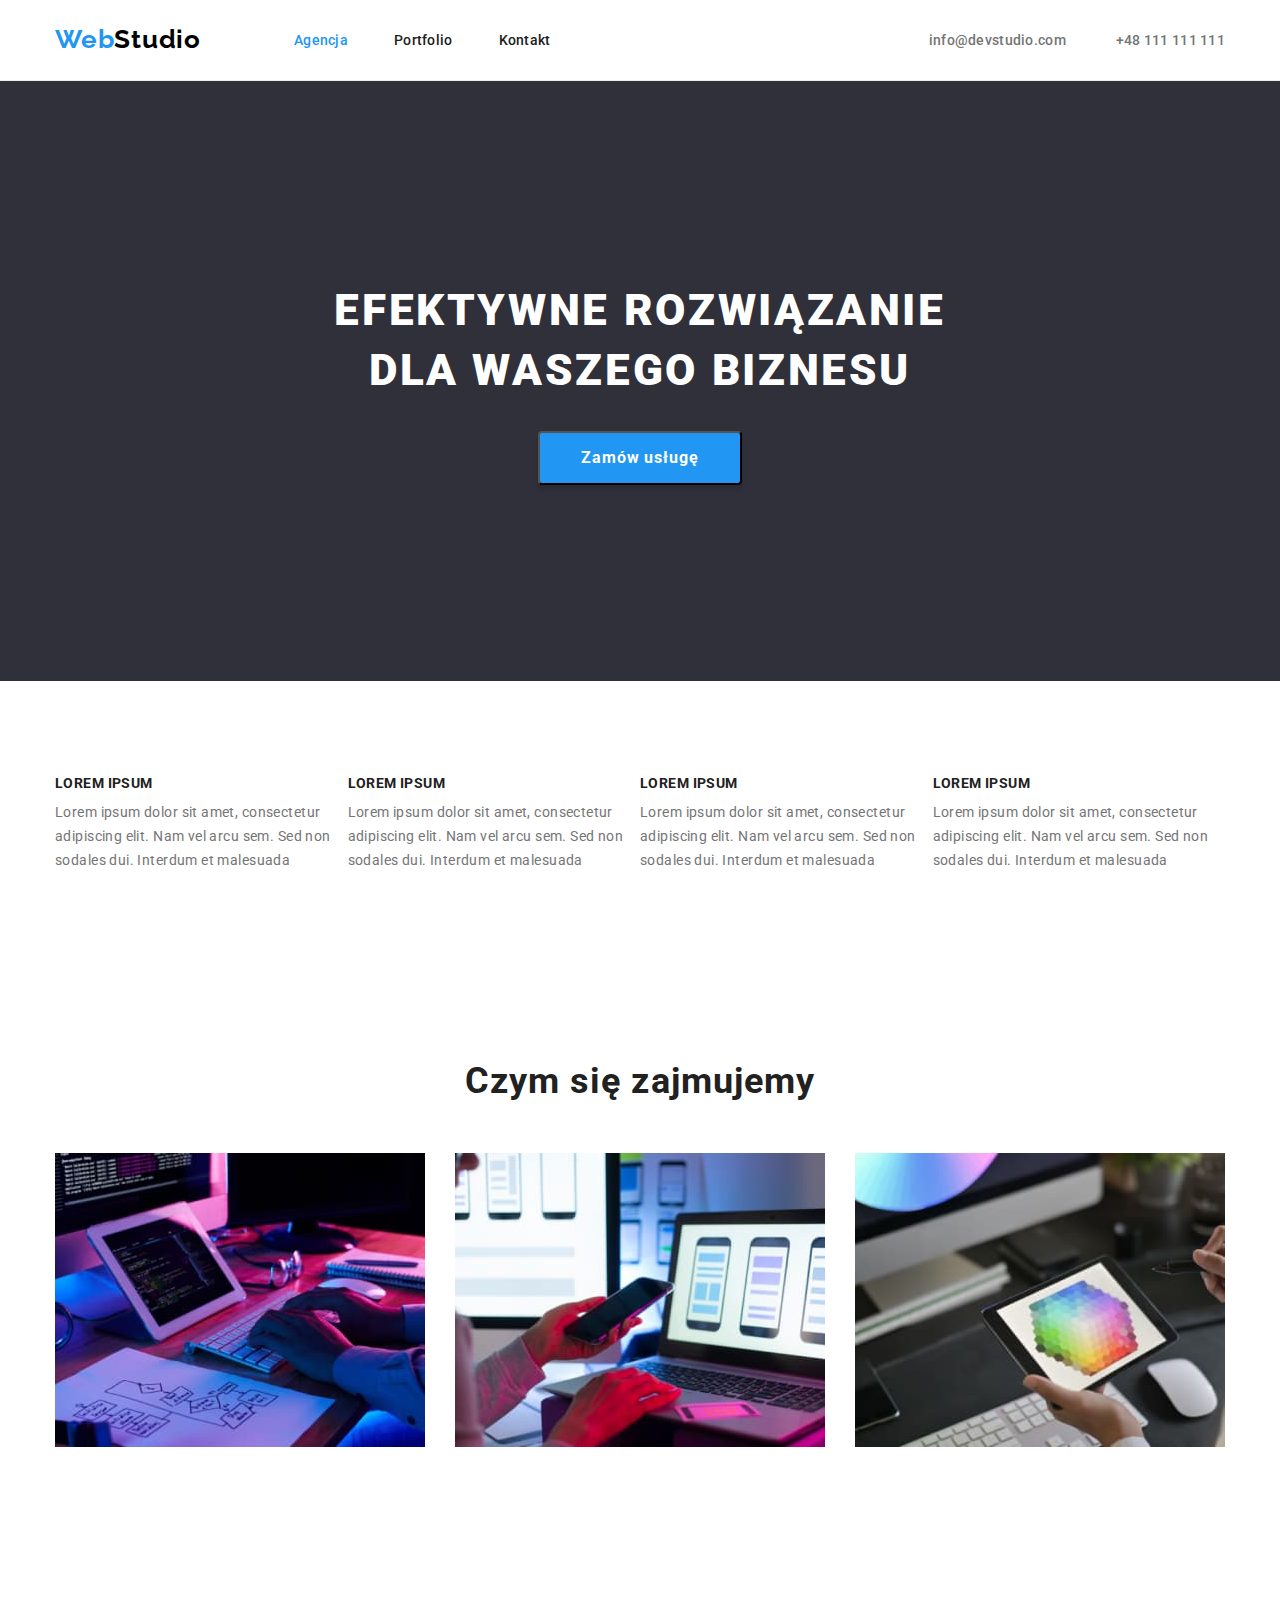
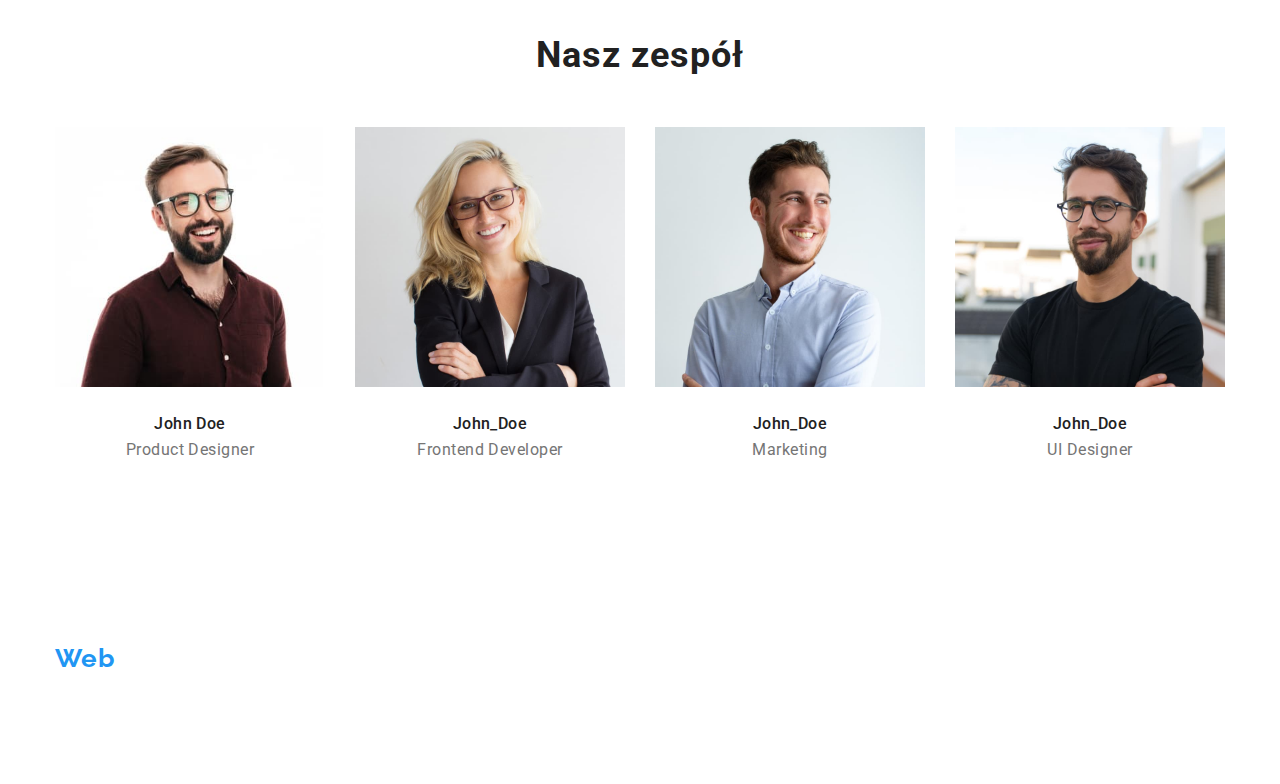
==== commit bbbba8d9: "Update index.html" ====
--- a/index.html
+++ b/index.html
@@ -130,8 +130,6 @@
       </section>
 
       <!--Nasz zespół-->
-
-      <div class="section">
         <section class="section">
           <div class="container">
             <h2 class="second-header">Nasz zespół</h2>
@@ -183,11 +181,10 @@
             </ul>
           </div>
         </section>
-      </div>
     </main>
 
     <!-- Stopka -->
-    <div class="footer-background">
+    <class="footer-background">
       <footer class="footer">
         <div class="container">
           <a class="logo-link" href="index.html"
@@ -218,6 +215,5 @@
           </address>
         </div>
       </footer>
-    </div>
   </body>
 </html>
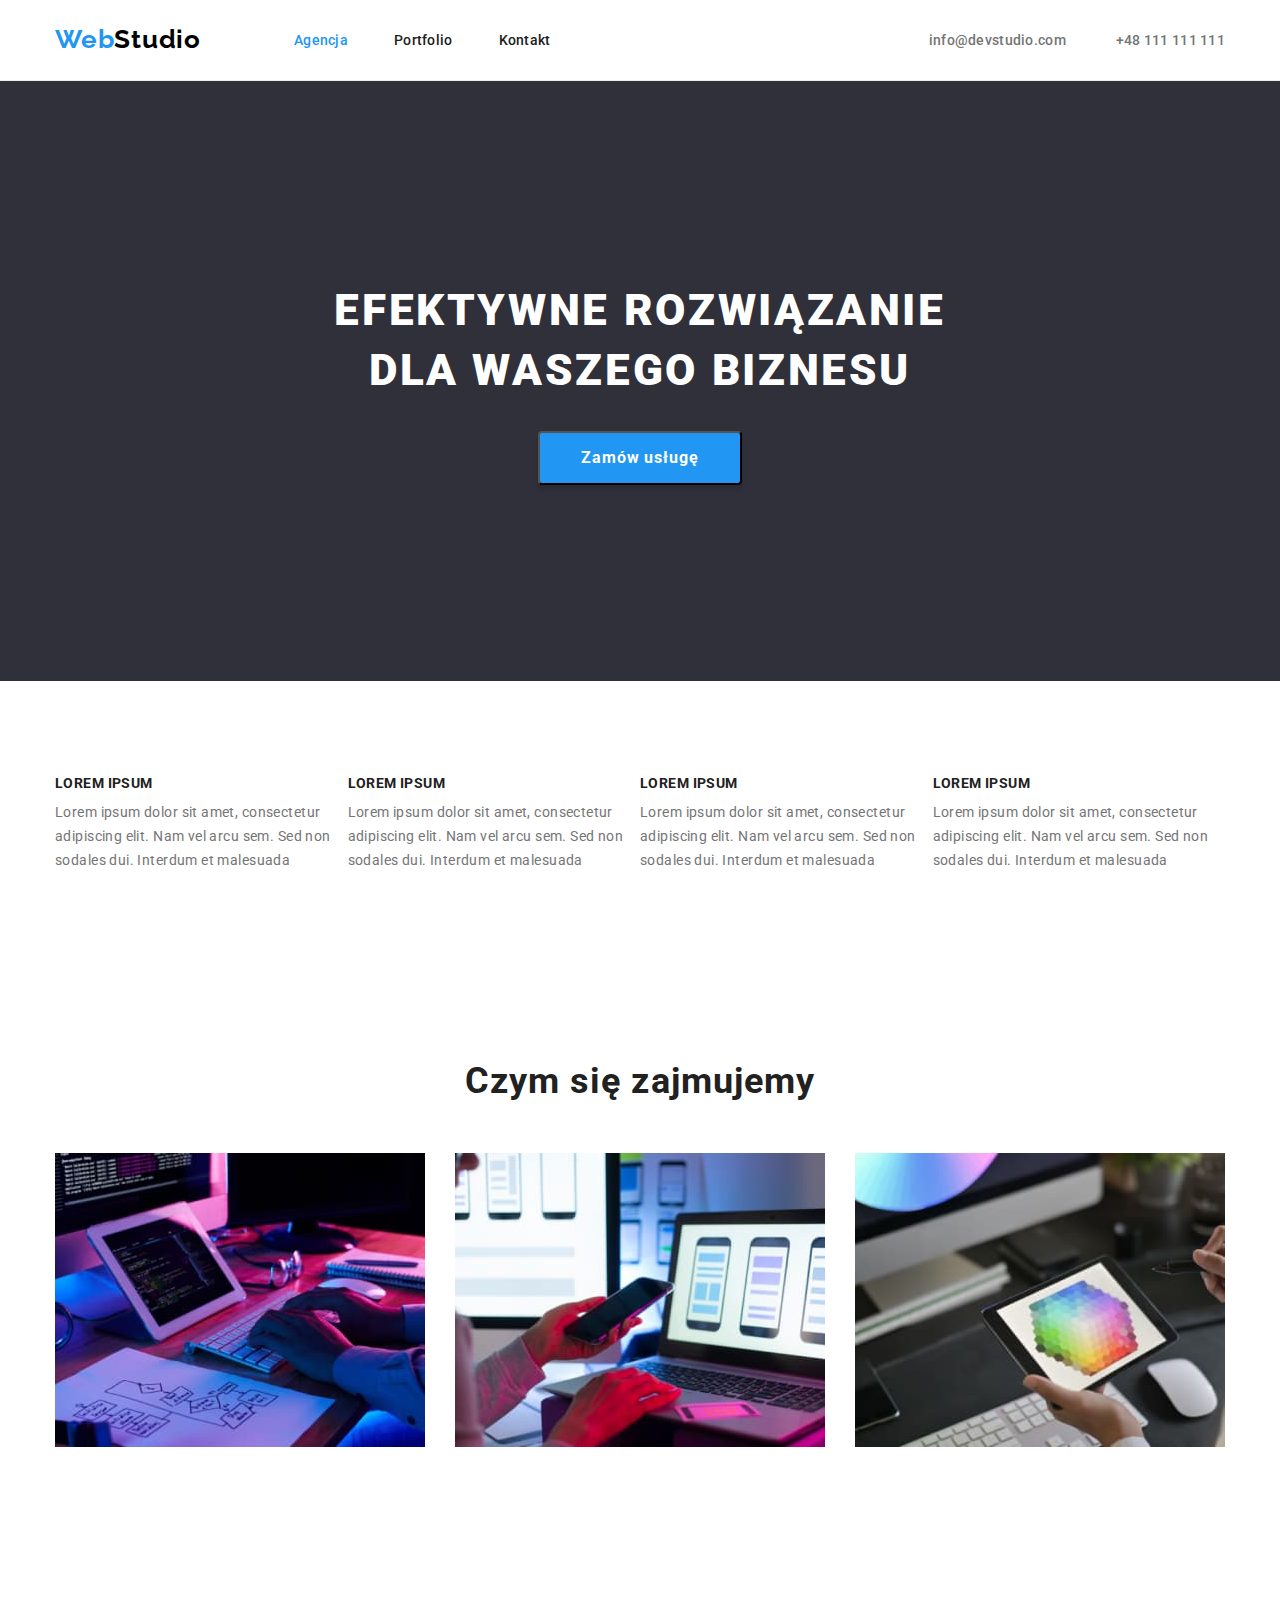
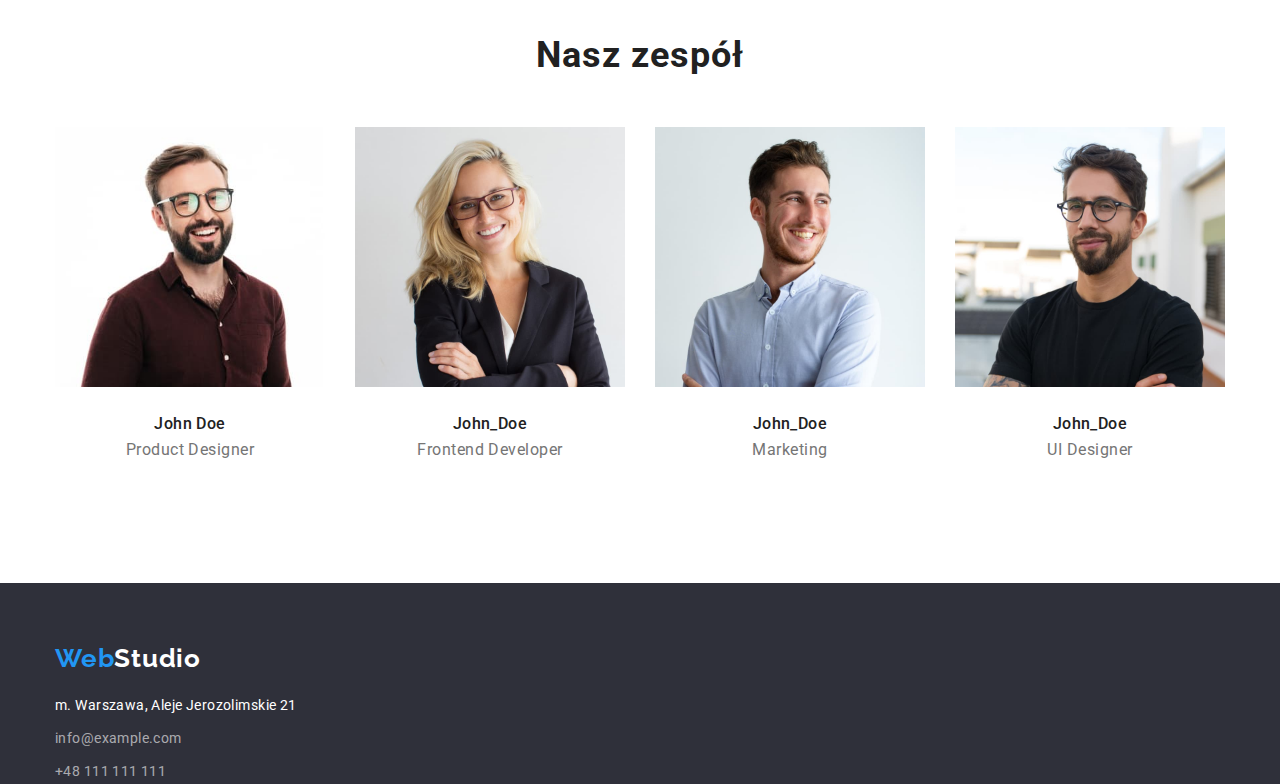
==== commit ec245065: "Update index.html" ====
--- a/index.html
+++ b/index.html
@@ -130,61 +130,61 @@
       </section>
 
       <!--Nasz zespół-->
-        <section class="section">
-          <div class="container">
-            <h2 class="second-header">Nasz zespół</h2>
-            <ul class="our-team-list list">
-              <li class="our-team-list-item">
-                <img
-                  class="our-team-list-img"
-                  src="./images/our_team/our_team_img1.jpg"
-                  alt="John_Doe1"
-                  width="270"
-                  height="260"
-                />
-                <h3 class="our-team-list-employee">John Doe</h3>
-                <p class="our-team-list-occupation">Product Designer</p>
-              </li>
-              <li class="our-team-list-item">
-                <img
-                  class="our-team-list-img"
-                  src="./images/our_team/our_team_img2.jpg"
-                  alt="John_Doe2"
-                  width="270"
-                  height="260"
-                />
-                <h3 class="our-team-list-employee">John_Doe</h3>
-                <p class="our-team-list-occupation">Frontend Developer</p>
-              </li>
-              <li class="our-team-list-item">
-                <img
-                  class="our-team-list-img"
-                  src="./images/our_team/our_team_img3.jpg"
-                  alt="John_Doe3"
-                  width="270"
-                  height="260"
-                />
-                <h3 class="our-team-list-employee">John_Doe</h3>
-                <p class="our-team-list-occupation">Marketing</p>
-              </li>
-              <li class="our-team-list-item">
-                <img
-                  class="our-team-list-img"
-                  src="./images/our_team/our_team_img4.jpg"
-                  alt="John_Doe4"
-                  width="270"
-                  height="260"
-                />
-                <h3 class="our-team-list-employee">John_Doe</h3>
-                <p class="our-team-list-occupation">UI Designer</p>
-              </li>
-            </ul>
-          </div>
-        </section>
+      <section class="section">
+        <div class="container">
+          <h2 class="second-header">Nasz zespół</h2>
+          <ul class="our-team-list list">
+            <li class="our-team-list-item">
+              <img
+                class="our-team-list-img"
+                src="./images/our_team/our_team_img1.jpg"
+                alt="John_Doe1"
+                width="270"
+                height="260"
+              />
+              <h3 class="our-team-list-employee">John Doe</h3>
+              <p class="our-team-list-occupation">Product Designer</p>
+            </li>
+            <li class="our-team-list-item">
+              <img
+                class="our-team-list-img"
+                src="./images/our_team/our_team_img2.jpg"
+                alt="John_Doe2"
+                width="270"
+                height="260"
+              />
+              <h3 class="our-team-list-employee">John_Doe</h3>
+              <p class="our-team-list-occupation">Frontend Developer</p>
+            </li>
+            <li class="our-team-list-item">
+              <img
+                class="our-team-list-img"
+                src="./images/our_team/our_team_img3.jpg"
+                alt="John_Doe3"
+                width="270"
+                height="260"
+              />
+              <h3 class="our-team-list-employee">John_Doe</h3>
+              <p class="our-team-list-occupation">Marketing</p>
+            </li>
+            <li class="our-team-list-item">
+              <img
+                class="our-team-list-img"
+                src="./images/our_team/our_team_img4.jpg"
+                alt="John_Doe4"
+                width="270"
+                height="260"
+              />
+              <h3 class="our-team-list-employee">John_Doe</h3>
+              <p class="our-team-list-occupation">UI Designer</p>
+            </li>
+          </ul>
+        </div>
+      </section>
     </main>
 
     <!-- Stopka -->
-    <class="footer-background">
+    <div class="footer-background">
       <footer class="footer">
         <div class="container">
           <a class="logo-link" href="index.html"
@@ -215,5 +215,6 @@
           </address>
         </div>
       </footer>
+    </div>
   </body>
 </html>
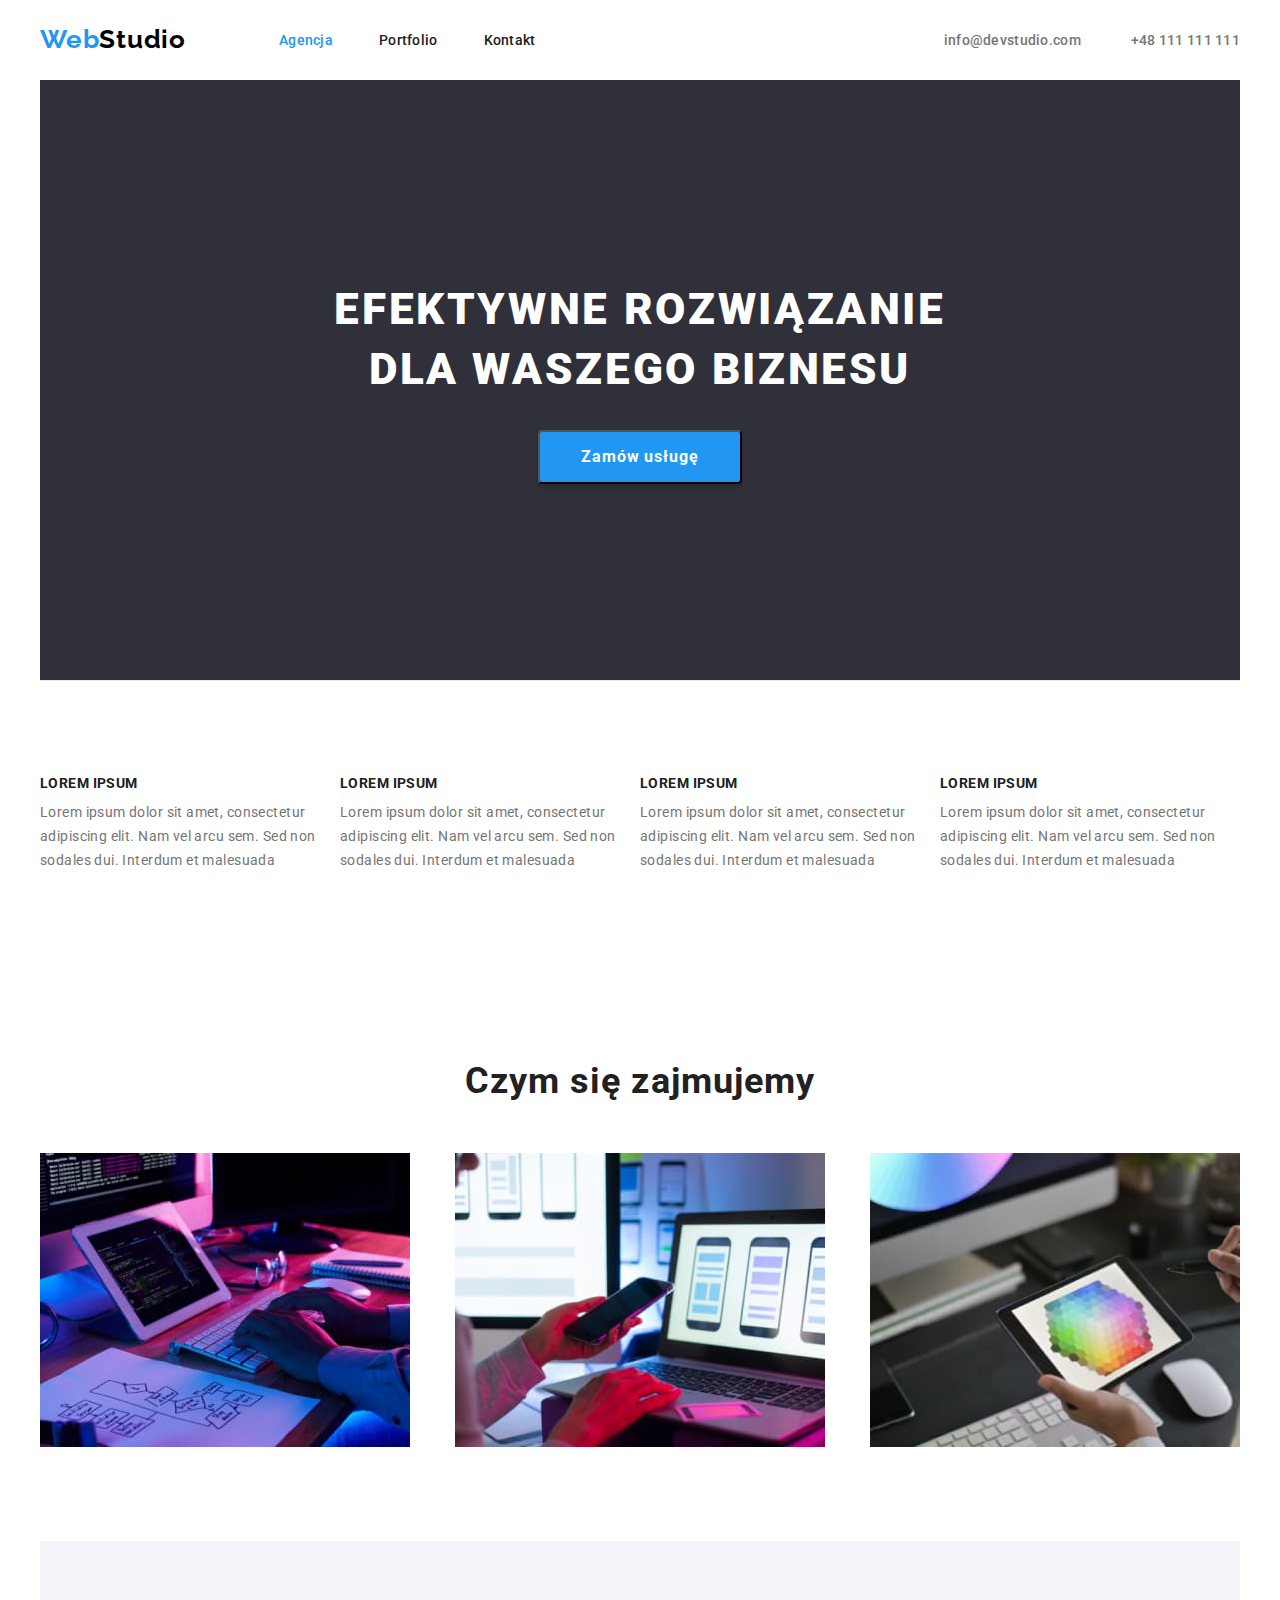
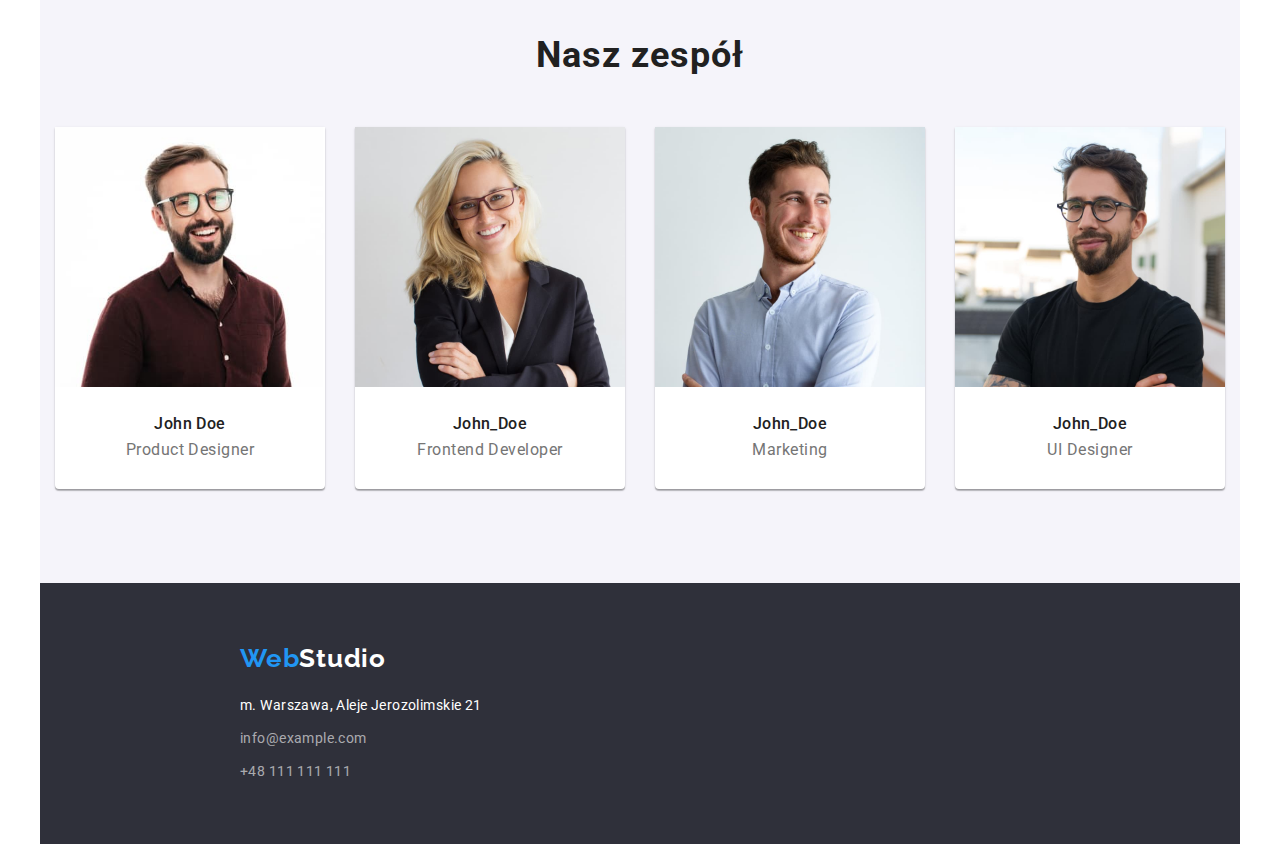
==== commit acd55292: "fix" ====
--- a/index.html
+++ b/index.html
@@ -20,173 +20,174 @@
     <title>Zadanie 3</title>
   </head>
   <body>
-    <header class="header">
-      <div class="container">
-        <a class="logo-link" href="index.html"
-          >Web<span class="logo-dark">Studio</span></a
-        >
-        <nav class="navigation">
-          <ul class="navigation-list list">
-            <li class="navigation-list-item">
-              <a class="navigation-list-item-link active" href="index.html"
-                >Agencja</a
-              >
-            </li>
-            <li class="navigation-list-item">
-              <a class="navigation-list-item-link" href="portfolio.html"
-                >Portfolio</a
-              >
-            </li>
-            <li class="navigation-list-item">
-              <a class="navigation-list-item-link" href="#">Kontakt</a>
-            </li>
-          </ul>
-        </nav>
-        <!-- Sekcja HERO -->
-        <a class="email" href="mailto:info@devstudio.com">info@devstudio.com</a>
-        <a href="tel:48111111111" class="phone-number">+48 111 111 111</a>
-      </div>
-    </header>
-    <main>
+    <div class="container">
+      <header class="header">
+        <div class="header-nav">
+          <a class="logo-link" href="index.html"
+            >Web<span class="logo-dark">Studio</span></a
+          >
+          <nav class="navigation">
+            <ul class="navigation-list list">
+              <li class="navigation-list-item">
+                <a class="navigation-list-item-link active" href="index.html"
+                  >Agencja</a
+                >
+              </li>
+              <li class="navigation-list-item">
+                <a class="navigation-list-item-link" href="portfolio.html"
+                  >Portfolio</a
+                >
+              </li>
+              <li class="navigation-list-item">
+                <a class="navigation-list-item-link" href="#">Kontakt</a>
+              </li>
+            </ul>
+          </nav>
+          <!-- Sekcja HERO -->
+          <a class="email" href="mailto:info@devstudio.com"
+            >info@devstudio.com</a
+          >
+          <a href="tel:48111111111" class="phone-number">+48 111 111 111</a>
+        </div>
+
+        <main>
+          <section>
+            <div class="main-header-container">
+              <h1 class="main-header">
+                EFEKTYWNE ROZWIĄZANIE DLA WASZEGO BIZNESU
+              </h1>
+              <button class="primary-btn" type="button">Zamów usługę</button>
+            </div>
+          </section>
+      </header>
+
       <!--Nasze atuty-->
-      <section>
-        <div class="main-header-container">
-          <h1 class="main-header">EFEKTYWNE ROZWIĄZANIE DLA WASZEGO BIZNESU</h1>
-          <button class="primary-btn" type="button">Zamów usługę</button>
-        </div>
+
+      <section class="our-atributes section">
+        <h2 hidden>Nasze atuty</h2>
+        <ul class="atributes-list list">
+          <li class="atributes-list-item">
+            <p class="atributes-list-item-header">LOREM IPSUM</p>
+            <p class="atributes-list-item-text">
+              Lorem ipsum dolor sit amet, consectetur adipiscing elit. Nam vel
+              arcu sem. Sed non sodales dui. Interdum et malesuada
+            </p>
+          </li>
+          <li class="atributes-list-item">
+            <p class="atributes-list-item-header">LOREM IPSUM</p>
+            <p class="atributes-list-item-text">
+              Lorem ipsum dolor sit amet, consectetur adipiscing elit. Nam vel
+              arcu sem. Sed non sodales dui. Interdum et malesuada
+            </p>
+          </li>
+
+          <li class="atributes-list-item">
+            <p class="atributes-list-item-header">LOREM IPSUM</p>
+            <p class="atributes-list-item-text">
+              Lorem ipsum dolor sit amet, consectetur adipiscing elit. Nam vel
+              arcu sem. Sed non sodales dui. Interdum et malesuada
+            </p>
+          </li>
+
+          <li class="address-list-link-item">
+            <p class="atributes-list-item-header">LOREM IPSUM</p>
+            <p class="atributes-list-item-text">
+              Lorem ipsum dolor sit amet, consectetur adipiscing elit. Nam vel
+              arcu sem. Sed non sodales dui. Interdum et malesuada
+            </p>
+          </li>
+        </ul>
       </section>
-      <section class="section">
-        <div class="container">
-          <h2 hidden>Nasze atuty</h2>
-          <ul class="atributes-list list">
-            <li class="atributes-list-item">
-              <p class="atributes-list-item-header">LOREM IPSUM</p>
-              <p class="atributes-list-item-text">
-                Lorem ipsum dolor sit amet, consectetur adipiscing elit. Nam vel
-                arcu sem. Sed non sodales dui. Interdum et malesuada
-              </p>
-            </li>
-            <li class="atributes-list-item">
-              <p class="atributes-list-item-header">LOREM IPSUM</p>
-              <p class="atributes-list-item-text">
-                Lorem ipsum dolor sit amet, consectetur adipiscing elit. Nam vel
-                arcu sem. Sed non sodales dui. Interdum et malesuada
-              </p>
-            </li>
-
-            <li class="atributes-list-item">
-              <p class="atributes-list-item-header">LOREM IPSUM</p>
-              <p class="atributes-list-item-text">
-                Lorem ipsum dolor sit amet, consectetur adipiscing elit. Nam vel
-                arcu sem. Sed non sodales dui. Interdum et malesuada
-              </p>
-            </li>
-
-            <li class="address-list-link-item">
-              <p class="atributes-list-item-header">LOREM IPSUM</p>
-              <p class="atributes-list-item-text">
-                Lorem ipsum dolor sit amet, consectetur adipiscing elit. Nam vel
-                arcu sem. Sed non sodales dui. Interdum et malesuada
-              </p>
-            </li>
-          </ul>
-        </div>
+
+      <!--Czym się zajmujemy-->
+      <section class="what-we-do section">
+        <h2 class="second-header">Czym się zajmujemy</h2>
+        <ul class="what-we-do-list list">
+          <li class="what-we-do-list-item">
+            <img
+              class="what-we-do-list-img"
+              src="images/about_us/about_us_img1.jpg"
+              alt="oprogramowanie dla laptopa"
+              width="370"
+              height="294"
+            />
+          </li>
+          <li class="what-we-do-list-item">
+            <img
+              class="what-we-do-list-img"
+              src="images/about_us/about_us_img2.jpg"
+              alt="aplikacje dla smartfona"
+              width="370"
+              height="294"
+            />
+          </li>
+          <li class="what-we-do-list-item">
+            <img
+              class="what-we-do-list-img"
+              src="images/about_us/about_us_img3.jpg"
+              alt="gry na tablet"
+              width="370"
+              height="294"
+            />
+          </li>
+        </ul>
       </section>
 
-      <!--Czym się zajmujemy-->
-      <section class="section">
-        <div class="container">
-          <h2 class="second-header">Czym się zajmujemy</h2>
-          <ul class="what-we-do-list list">
-            <li class="what-we-do-list-item">
-              <img
-                class="what-we-do-list-img"
-                src="./images/about_us/about_us_img1.jpg"
-                alt="oprogramowanie dla laptopa"
-                width="370"
-                height="294"
-              />
-            </li>
-            <li class="what-we-do-list-item">
-              <img
-                class="what-we-do-list-img"
-                src="./images/about_us/about_us_img2.jpg"
-                alt="aplikacje dla smartfona"
-                width="370"
-                height="294"
-              />
-            </li>
-            <li class="what-we-do-list-item">
-              <img
-                class="what-we-do-list-img"
-                src="./images/about_us/about_us_img3.jpg"
-                alt="gry na tablet"
-                width="370"
-                height="294"
-              />
-            </li>
-          </ul>
-        </div>
-      </section>
-
       <!--Nasz zespół-->
-      <section class="section">
-        <div class="container">
-          <h2 class="second-header">Nasz zespół</h2>
-          <ul class="our-team-list list">
-            <li class="our-team-list-item">
-              <img
-                class="our-team-list-img"
-                src="./images/our_team/our_team_img1.jpg"
-                alt="John_Doe1"
-                width="270"
-                height="260"
-              />
-              <h3 class="our-team-list-employee">John Doe</h3>
-              <p class="our-team-list-occupation">Product Designer</p>
-            </li>
-            <li class="our-team-list-item">
-              <img
-                class="our-team-list-img"
-                src="./images/our_team/our_team_img2.jpg"
-                alt="John_Doe2"
-                width="270"
-                height="260"
-              />
-              <h3 class="our-team-list-employee">John_Doe</h3>
-              <p class="our-team-list-occupation">Frontend Developer</p>
-            </li>
-            <li class="our-team-list-item">
-              <img
-                class="our-team-list-img"
-                src="./images/our_team/our_team_img3.jpg"
-                alt="John_Doe3"
-                width="270"
-                height="260"
-              />
-              <h3 class="our-team-list-employee">John_Doe</h3>
-              <p class="our-team-list-occupation">Marketing</p>
-            </li>
-            <li class="our-team-list-item">
-              <img
-                class="our-team-list-img"
-                src="./images/our_team/our_team_img4.jpg"
-                alt="John_Doe4"
-                width="270"
-                height="260"
-              />
-              <h3 class="our-team-list-employee">John_Doe</h3>
-              <p class="our-team-list-occupation">UI Designer</p>
-            </li>
-          </ul>
-        </div>
+
+      <section class="our-team section">
+        <h2 class="second-header">Nasz zespół</h2>
+        <ul class="our-team-list list">
+          <li class="our-team-list-item">
+            <img
+              class="our-team-list-img"
+              src="images/our_team/our_team_img1.jpg"
+              alt="John_Doe1"
+              width="270"
+              height="260"
+            />
+            <h3 class="our-team-list-employee">John Doe</h3>
+            <p class="our-team-list-occupation">Product Designer</p>
+          </li>
+          <li class="our-team-list-item">
+            <img
+              class="our-team-list-img"
+              src="images/our_team/our_team_img2.jpg"
+              alt="John_Doe2"
+              width="270"
+              height="260"
+            />
+            <h3 class="our-team-list-employee">John_Doe</h3>
+            <p class="our-team-list-occupation">Frontend Developer</p>
+          </li>
+          <li class="our-team-list-item">
+            <img
+              class="our-team-list-img"
+              src="images/our_team/our_team_img3.jpg"
+              alt="John_Doe3"
+              width="270"
+              height="260"
+            />
+            <h3 class="our-team-list-employee">John_Doe</h3>
+            <p class="our-team-list-occupation">Marketing</p>
+          </li>
+          <li class="our-team-list-item">
+            <img
+              class="our-team-list-img"
+              src="images/our_team/our_team_img4.jpg"
+              alt="John_Doe4"
+              width="270"
+              height="260"
+            />
+            <h3 class="our-team-list-employee">John_Doe</h3>
+            <p class="our-team-list-occupation">UI Designer</p>
+          </li>
+        </ul>
       </section>
     </main>
 
-    <!-- Stopka -->
-    <div class="footer-background">
-      <footer class="footer">
-        <div class="container">
+      <!-- Stopka -->
+       <footer class="footer">
           <a class="logo-link" href="index.html"
             >Web<span class="logo-light">Studio</span></a
           >
@@ -213,8 +214,6 @@
               </li>
             </ul>
           </address>
-        </div>
-      </footer>
-    </div>
+        </footer>
   </body>
 </html>
--- a/css/style.css
+++ b/css/style.css
@@ -51,14 +51,13 @@
 
 .container {
   width: 1200px;
-  padding: 0 15px;
+  padding: 0;
   margin: 0 auto;
 }
 
 .section {
-  /* padding-top: 94px; */
-  /* padding-bottom: 94px; */
-  padding: 94px 0px;
+  padding-top: 94px;
+  padding-bottom: 94px;
 }
 /* ====== COMPONENTS ====== */
 .navigation-list-item-link.active {
@@ -70,6 +69,11 @@
   border-bottom: 1px solid #ececec;
 }
 .header .container {
+  display: flex;
+  align-items: center;
+}
+
+.header-nav {
   display: flex;
   align-items: center;
 }
@@ -218,17 +222,20 @@
 
 /* ====== OUR TEAM ====== */
 
-.our-team-background {
+.our-team {
   background-color: #f5f4fa;
 }
 
 .our-team-list {
   display: flex;
-  justify-content: space-between;
+  justify-content: space-around;
 }
 
 .our-team-list-item {
   background-color: #ffffff;
+  box-shadow: 0px 1px 3px rgba(0, 0, 0, 0.12), 0px 1px 1px rgba(0, 0, 0, 0.14),
+    0px 2px 1px rgba(0, 0, 0, 0.2);
+  border-radius: 0px 0px 4px 4px;
 }
 .second-header {
   padding-bottom: 50px;
@@ -253,9 +260,9 @@
 }
 
 /* ====== FOOTER ====== */
-
-.footer-background {
+.footer {
   background-color: var(--dark-background-color);
+  padding: 60px 200px;
 }
 
 .footer .container {
@@ -332,14 +339,15 @@
   border: 1px solid #eeeeee;
 }
 .filter-btn {
+  border: none;
   font-style: normal;
   font-weight: 500;
   font-size: 16px;
   line-height: 1.625;
   text-align: center;
   letter-spacing: 0.03em;
-  display: flex;
-  align-items: center;
+  padding: 6px 22px;
+  border-radius: 4px;
 }
 
 .filter-btn:hover,
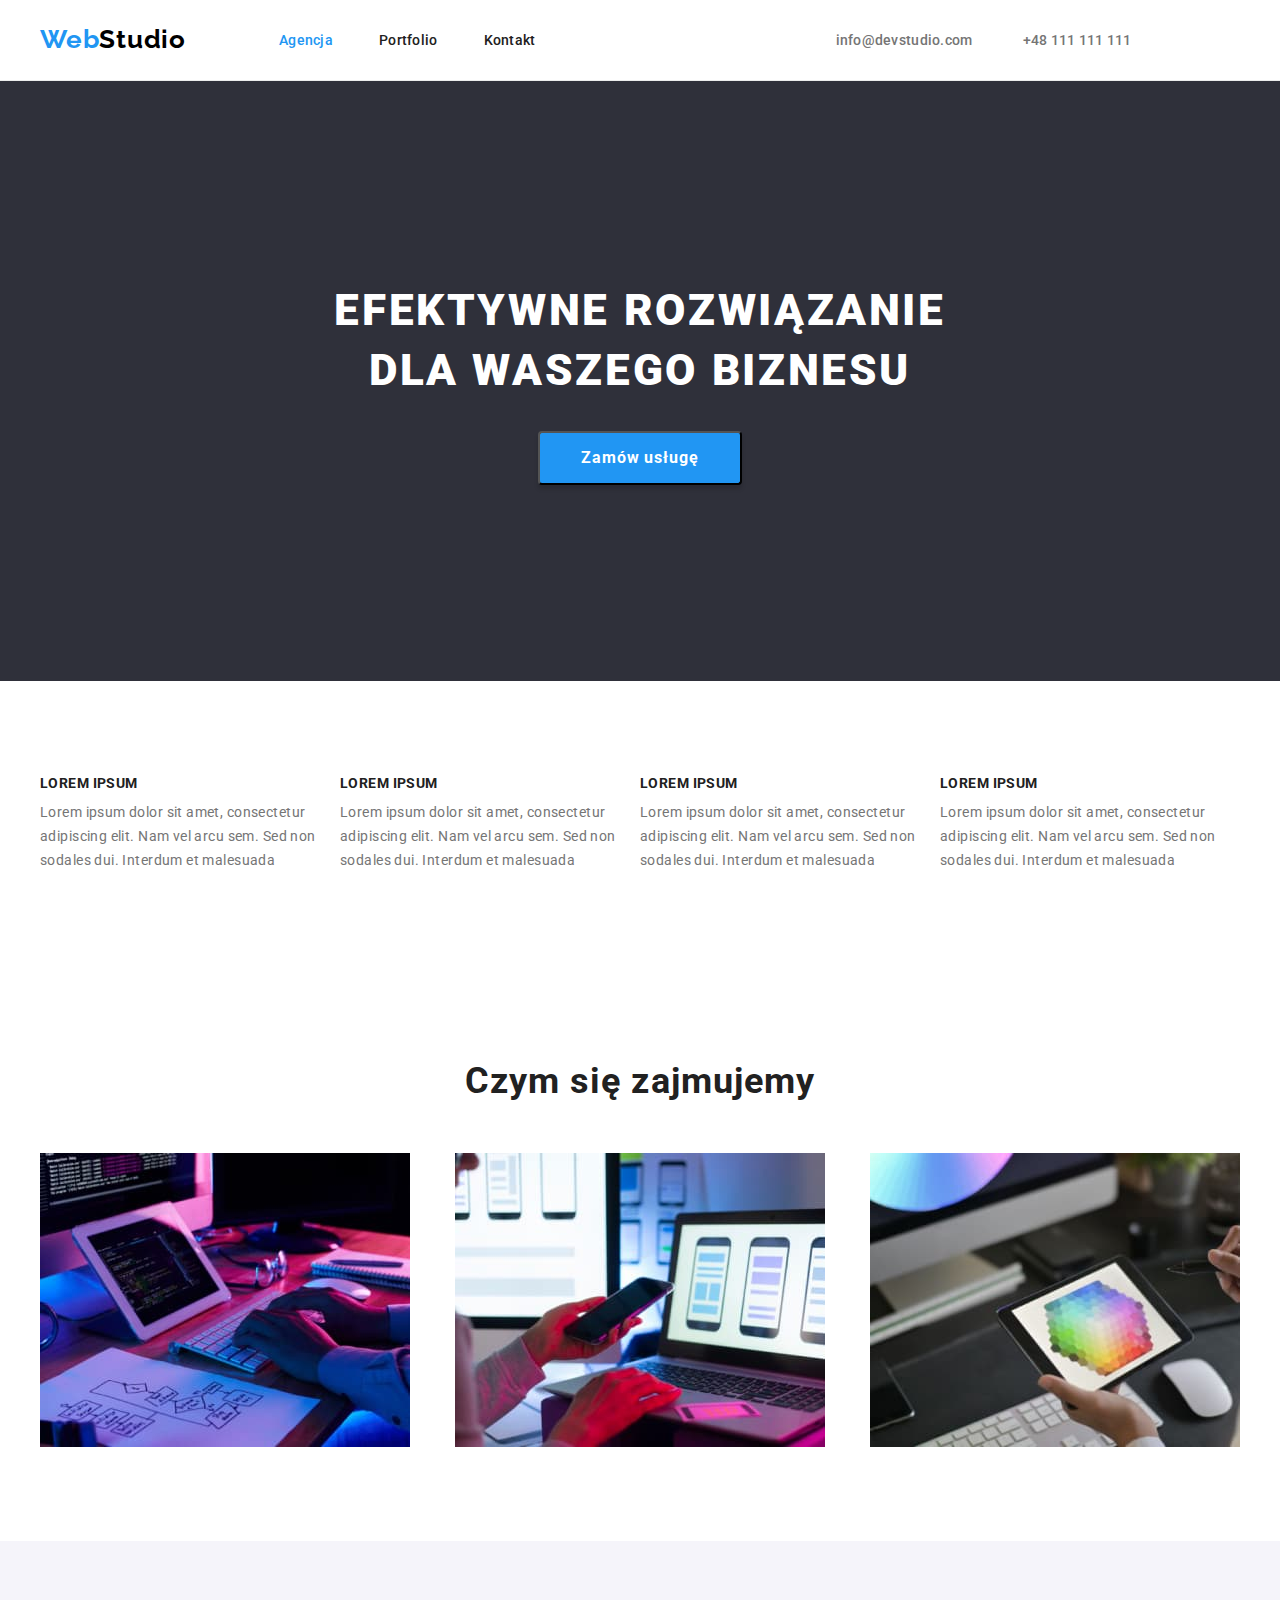
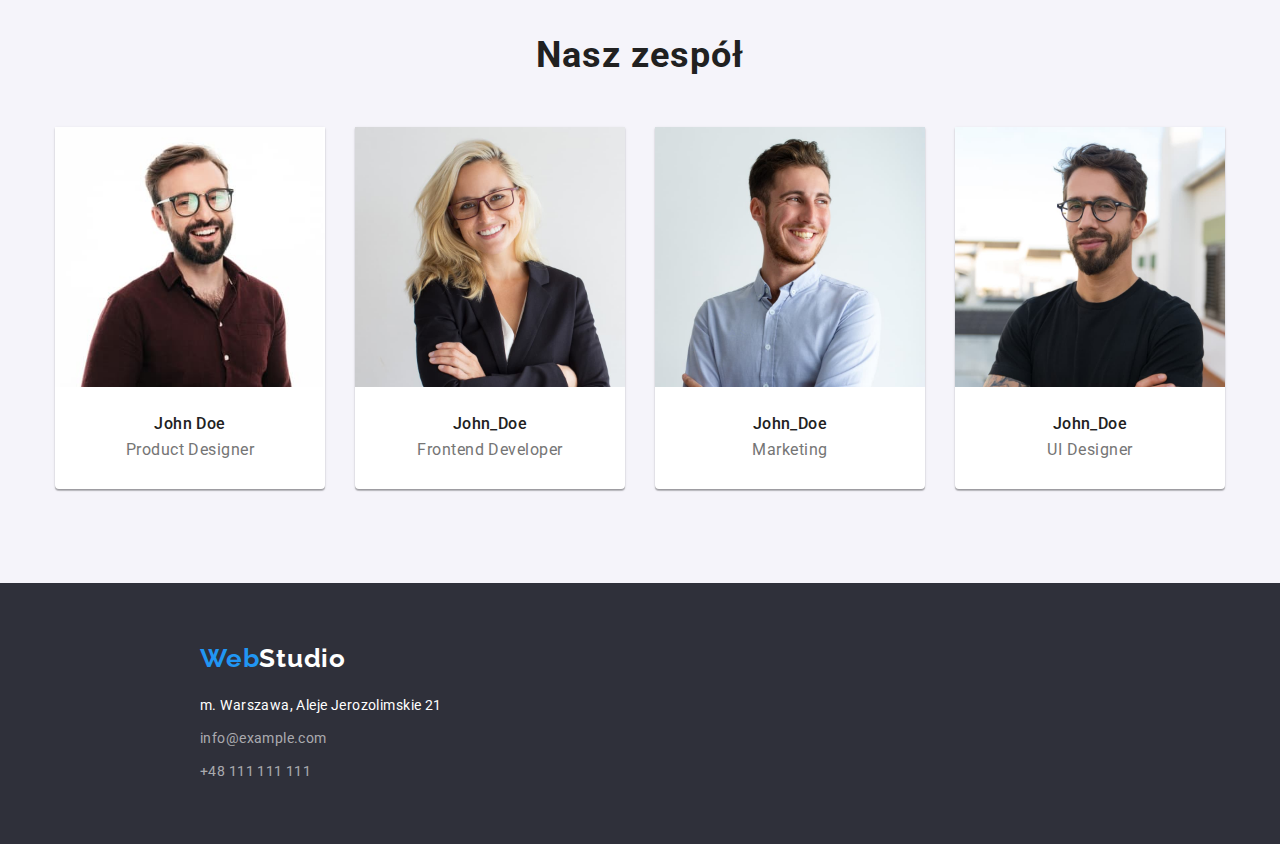
==== commit 286e7383: "fix3" ====
--- a/index.html
+++ b/index.html
@@ -20,8 +20,8 @@
     <title>Zadanie 3</title>
   </head>
   <body>
-    <div class="container">
-      <header class="header">
+      <div class="header">
+        <div class="container">
         <div class="header-nav">
           <a class="logo-link" href="index.html"
             >Web<span class="logo-dark">Studio</span></a
@@ -49,6 +49,9 @@
           >
           <a href="tel:48111111111" class="phone-number">+48 111 111 111</a>
         </div>
+      </div>
+      </div>
+    
 
         <main>
           <section>
@@ -64,6 +67,7 @@
       <!--Nasze atuty-->
 
       <section class="our-atributes section">
+        <div class="container">
         <h2 hidden>Nasze atuty</h2>
         <ul class="atributes-list list">
           <li class="atributes-list-item">
@@ -97,10 +101,12 @@
             </p>
           </li>
         </ul>
+      </div>
       </section>
 
       <!--Czym się zajmujemy-->
       <section class="what-we-do section">
+        <div class="container">
         <h2 class="second-header">Czym się zajmujemy</h2>
         <ul class="what-we-do-list list">
           <li class="what-we-do-list-item">
@@ -131,11 +137,13 @@
             />
           </li>
         </ul>
+      </div>
       </section>
 
       <!--Nasz zespół-->
 
       <section class="our-team section">
+        <div class="container">
         <h2 class="second-header">Nasz zespół</h2>
         <ul class="our-team-list list">
           <li class="our-team-list-item">
@@ -183,6 +191,7 @@
             <p class="our-team-list-occupation">UI Designer</p>
           </li>
         </ul>
+      </div>
       </section>
     </main>
 
--- a/css/style.css
+++ b/css/style.css
@@ -90,7 +90,7 @@
 }
 
 .email {
-  margin-left: auto;
+  margin-left: 300px;
   margin-right: 50px;
 }
 
